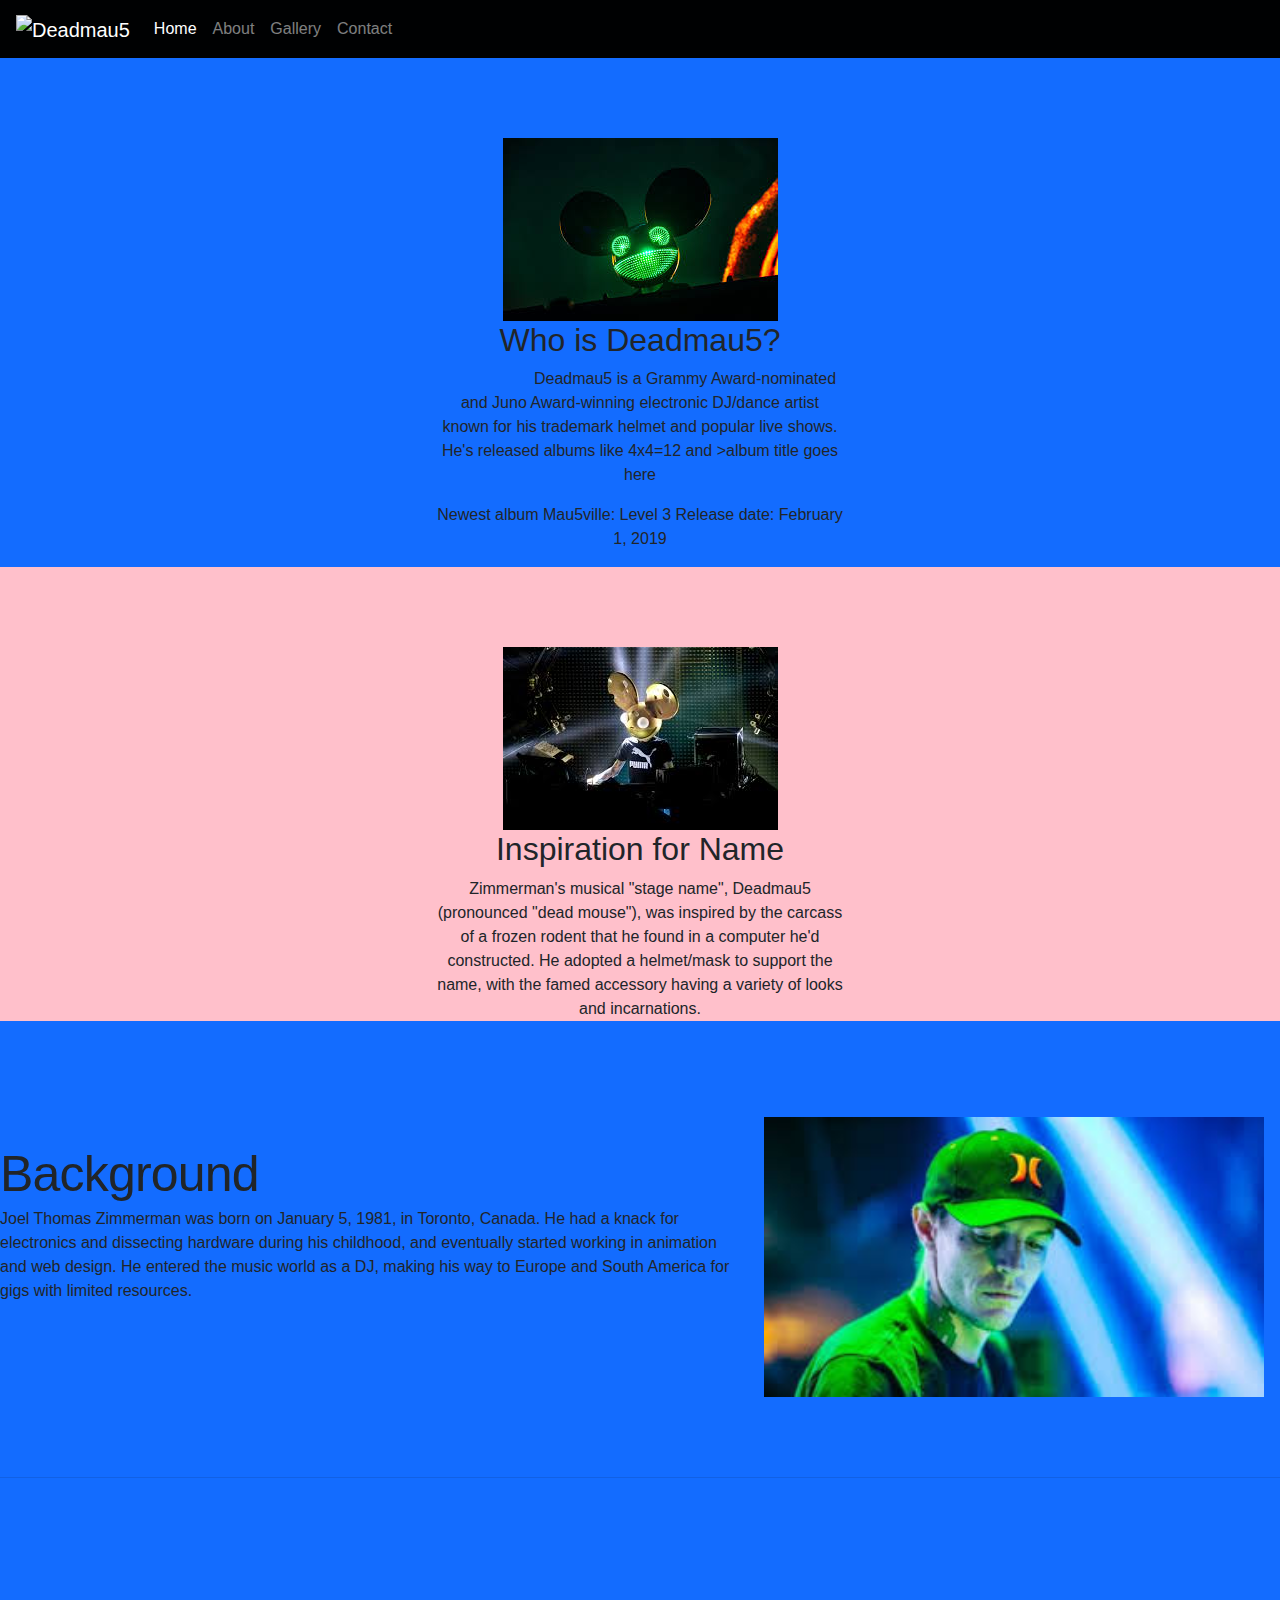
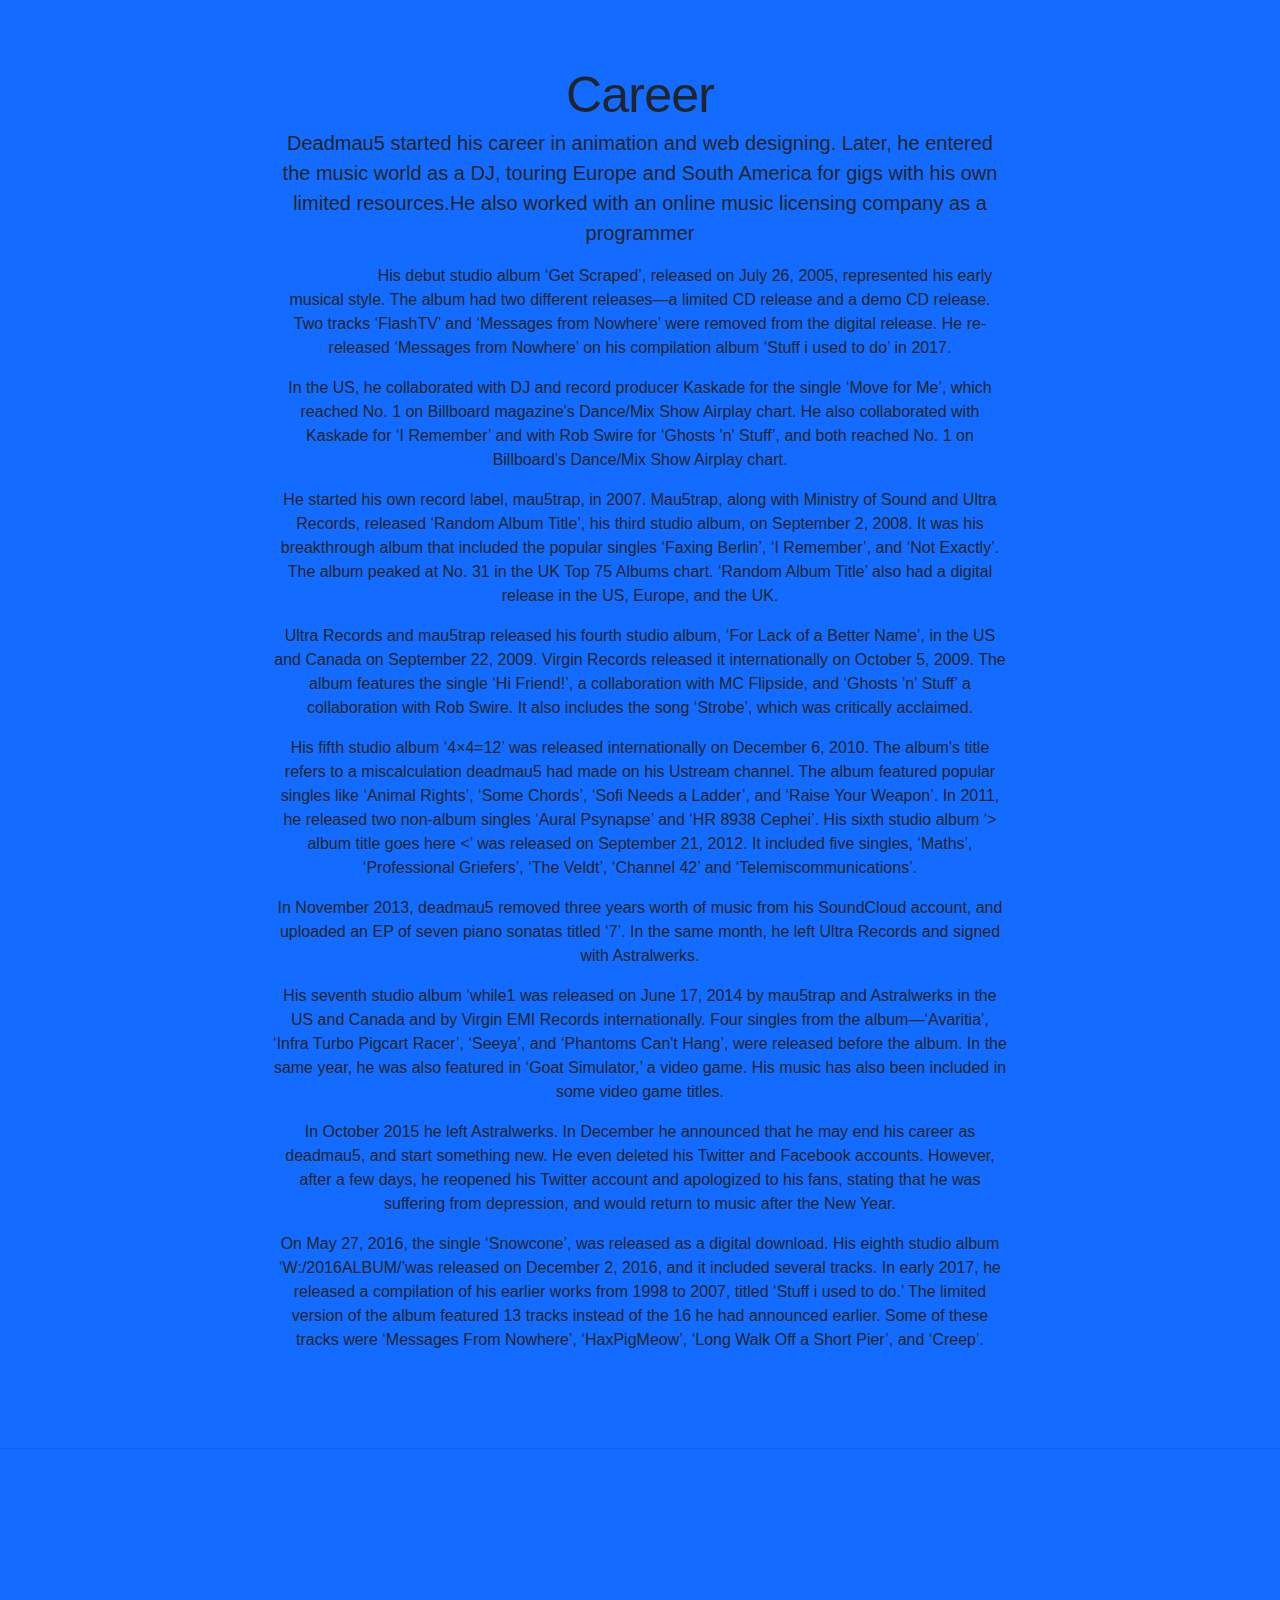
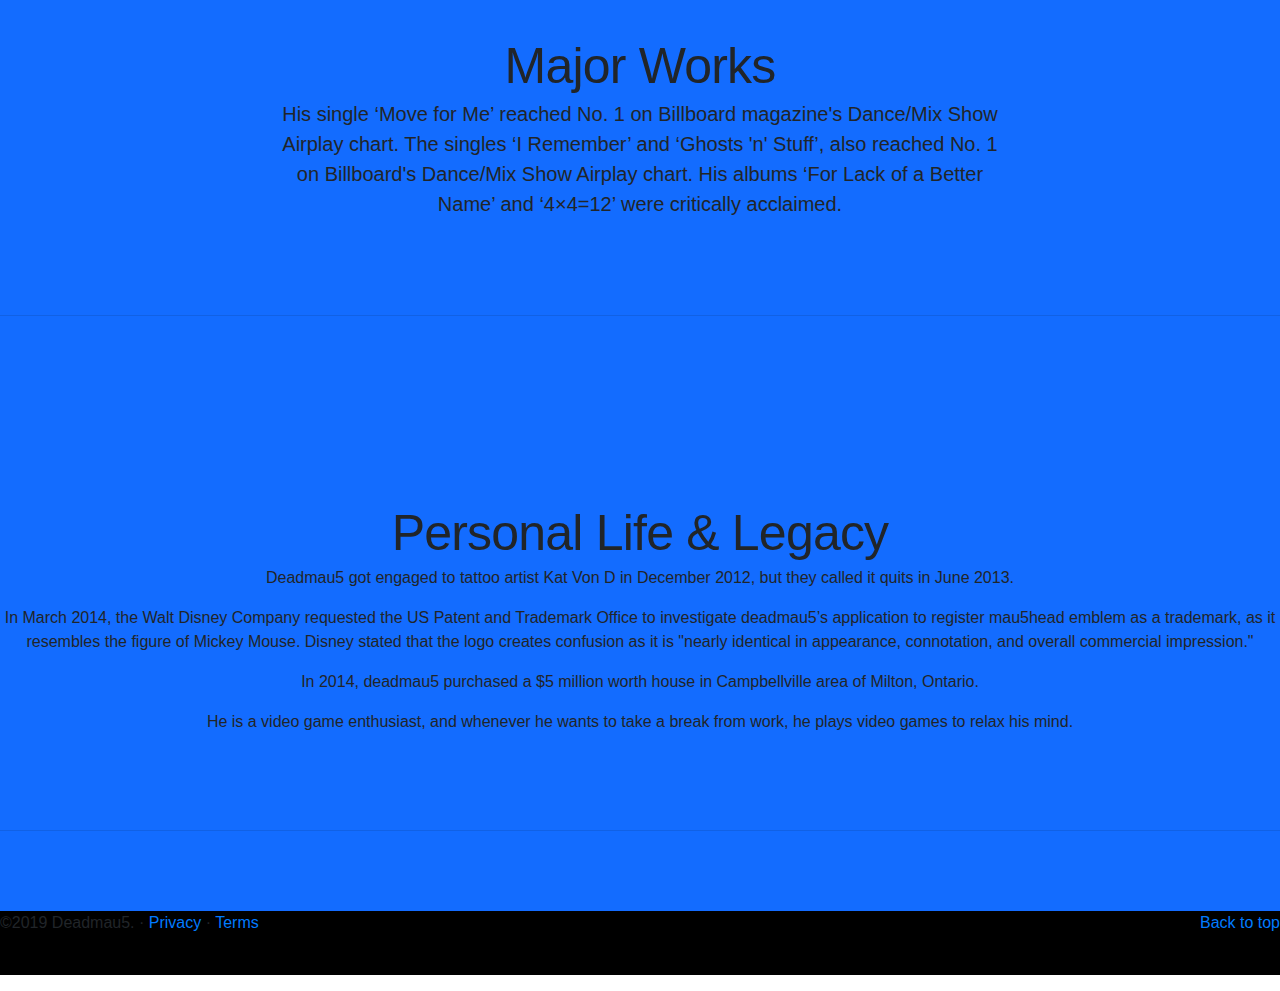
==== about.html @ a13c1601 "update conetnt" ====
<!doctype html>
<html lang="en">

<head>
    <!-- Required meta tags -->
    <meta charset="utf-8">
    <meta name="viewport" content="width=device-width, initial-scale=1, shrink-to-fit=no">
    <link rel="stylesheet" href="assets/css/styles.css" type="text/css" />
    <!-- Bootstrap CSS -->
    <link rel="stylesheet" href="https://stackpath.bootstrapcdn.com/bootstrap/4.3.1/css/bootstrap.min.css" integrity="sha384-ggOyR0iXCbMQv3Xipma34MD+dH/1fQ784/j6cY/iJTQUOhcWr7x9JvoRxT2MZw1T" crossorigin="anonymous">
    <link rel="stylesheet" href="https://use.fontawesome.com/releases/v5.8.1/css/all.css" integrity="sha384-50oBUHEmvpQ+1lW4y57PTFmhCaXp0ML5d60M1M7uH2+nqUivzIebhndOJK28anvf" crossorigin="anonymous">
    <style>
        .bd-placeholder-img {
            font-size: 1.125rem;
            text-anchor: middle;
            -webkit-user-select: none;
            -moz-user-select: none;
            -ms-user-select: none;
            user-select: none;
        }

        @media (min-width: 768px) {
            .bd-placeholder-img-lg {
                font-size: 3.5rem;
            }
        }
    </style>
    <title>Deadmau5</title>
</head>

<body class="body">
    <nav class="navbar navbar-expand-lg navbar-dark ">

        <a class="navbar-brand" href="home.html">
            <img src="assets/images/logonav.jpg"  height="100" alt="Deadmau5">
          </a>
        <button class="navbar-toggler" type="button" data-toggle="collapse" data-target="#navbarSupportedContent" aria-controls="navbarSupportedContent" aria-expanded="false" aria-label="Toggle navigation">
            <span class="navbar-toggler-icon"></span>
          </button>

        <div class="collapse navbar-collapse" id="navbarSupportedContent">
            <ul class="navbar-nav mr-auto">
                <li class="nav-item active">
                    <a class="nav-link" href="index.html">Home <span class="sr-only">(current)</span></a>
                </li>
                <li class="nav-item">
                    <a class="nav-link" href="about.html">About</a>
                </li>
                <li class="nav-item ">
                    <a class="nav-link" href="gallery.html">Gallery</a>
                </li>
                <li class="nav-item">
                    <a class="nav-link" href="contact.html">Contact</a>
                </li>


            </ul>

        </div>
    </nav>

    <main class="main">




        <!-- Marketing messaging and featurettes
  ================================================== -->
        <!-- Wrap the rest of the page in another container to center all the content. -->

        

            <!-- Three columns of text below the carousel -->
            <div class="row">
                <center>
                    <div class="col-lg-4">

                        <img class="about-image" src="assets/images/edm1.jpg">
                        <h2 class="heading-about">Who is Deadmau5?</h2>
                        <p class="text-about">Deadmau5 is a Grammy Award-nominated and Juno Award-winning electronic DJ/dance artist known for his trademark helmet and popular live shows. He's released albums like 4x4=12 and >album title goes here
                        </p>
                        <p>Newest album Mau5ville: Level 3 Release date: February 1, 2019</p>
                    </div>
                    <div class="album-top">
                    <!-- /.col-lg-4 -->
                    <div class="col-lg-4">
                        <img class="about-image" src="assets/images/him2.jpg">
                        <h2>Inspiration for Name</h2>
                        <p>Zimmerman's musical "stage name", Deadmau5 (pronounced "dead mouse"), was inspired by the carcass of a frozen rodent that he found in a computer he'd constructed. He adopted a helmet/mask to support the name, with the famed accessory
                            having a variety of looks and incarnations.</p>

                    </div>
                    <!-- /.col-lg-4 -->
            </div>
            <!-- /.row -->
</div>

            <!-- START THE FEATURETTES -->

            

            <div class="row featurette">
                <div class="col-md-7">
                    <h2 class="featurette-heading">Background </h2>
                    <p class="Lead">Joel Thomas Zimmerman was born on January 5, 1981, in Toronto, Canada. He had a knack for electronics and dissecting hardware during his childhood, and eventually started working in animation and web design. He entered the music world
                        as a DJ, making his way to Europe and South America for gigs with limited resources.</p>
                </div>

                <div class="col-md-5">
                    <img class="about-image bd-placeholder-img bd-placeholder-img-lg featurette-image img-fluid mx-auto" src="assets/images/him3.jpg" width="500" height="500">
                </div>
            </div>

            <hr class="featurette-divider">

            <div class="row featurette">
                <center>

                    <div class="col-md-7 order-md-2">
                        <h2 class="featurette-heading">Career </h2>

                        <p class="lead">Deadmau5 started his career in animation and web designing. Later, he entered the music world as a DJ, touring Europe and South America for gigs with his own limited resources.He also worked with an online music licensing company
                            as a programmer</p>
                        <p class="text-about">His debut studio album ‘Get Scraped’, released on July 26, 2005, represented his early musical style. The album had two different releases—a limited CD release and a demo CD release. Two tracks ‘FlashTV’ and ‘Messages from Nowhere’
                            were removed from the digital release. He re-released ‘Messages from Nowhere’ on his compilation album ‘Stuff i used to do’ in 2017.</p>
                        <p>In the US, he collaborated with DJ and record producer Kaskade for the single ‘Move for Me’, which reached No. 1 on Billboard magazine's Dance/Mix Show Airplay chart. He also collaborated with Kaskade for ‘I Remember’ and with
                            Rob Swire for ‘Ghosts 'n' Stuff’, and both reached No. 1 on Billboard's Dance/Mix Show Airplay chart.</p>
                        <p>He started his own record label, mau5trap, in 2007. Mau5trap, along with Ministry of Sound and Ultra Records, released ‘Random Album Title’, his third studio album, on September 2, 2008. It was his breakthrough album that included
                            the popular singles ‘Faxing Berlin’, ‘I Remember’, and ‘Not Exactly’. The album peaked at No. 31 in the UK Top 75 Albums chart. ‘Random Album Title’ also had a digital release in the US, Europe, and the UK.</p>
                        <p>Ultra Records and mau5trap released his fourth studio album, ‘For Lack of a Better Name’, in the US and Canada on September 22, 2009. Virgin Records released it internationally on October 5, 2009. The album features the single
                            ‘Hi Friend!’, a collaboration with MC Flipside, and ‘Ghosts 'n' Stuff’ a collaboration with Rob Swire. It also includes the song ‘Strobe’, which was critically acclaimed.</p>
                        <p>His fifth studio album ‘4×4=12’ was released internationally on December 6, 2010. The album's title refers to a miscalculation deadmau5 had made on his Ustream channel. The album featured popular singles like ‘Animal Rights’, ‘Some
                            Chords’, ‘Sofi Needs a Ladder’, and ‘Raise Your Weapon’. In 2011, he released two non-album singles ‘Aural Psynapse’ and ‘HR 8938 Cephei’. His sixth studio album ‘> album title goes here
                            <’ was released on September 21, 2012. It included five singles, ‘Maths’, ‘Professional Griefers’, ‘The Veldt’, ‘Channel 42’ and ‘Telemiscommunications’.</p>
                                <p>In November 2013, deadmau5 removed three years worth of music from his SoundCloud account, and uploaded an EP of seven piano sonatas titled ‘7’. In the same month, he left Ultra Records and signed with Astralwerks.</p>
                                <p>His seventh studio album ‘while1 was released on June 17, 2014 by mau5trap and Astralwerks in the US and Canada and by Virgin EMI Records internationally. Four singles from the album—‘Avaritia’, ‘Infra Turbo Pigcart Racer’,
                                    ‘Seeya’, and ‘Phantoms Can't Hang’, were released before the album. In the same year, he was also featured in ‘Goat Simulator,’ a video game. His music has also been included in some video game titles.</p>
                                <p>In October 2015 he left Astralwerks. In December he announced that he may end his career as deadmau5, and start something new. He even deleted his Twitter and Facebook accounts. However, after a few days, he reopened his
                                    Twitter account and apologized to his fans, stating that he was suffering from depression, and would return to music after the New Year.</p>
                                <p>On May 27, 2016, the single ‘Snowcone’, was released as a digital download. His eighth studio album ‘W:/2016ALBUM/’was released on December 2, 2016, and it included several tracks. In early 2017, he released a compilation
                                    of his earlier works from 1998 to 2007, titled ‘Stuff i used to do.’ The limited version of the album featured 13 tracks instead of the 16 he had announced earlier. Some of these tracks were ‘Messages From Nowhere’,
                                    ‘HaxPigMeow’, ‘Long Walk Off a Short Pier’, and ‘Creep’.</p>
                    </div>
                </center>
            </div>

            <hr class="featurette-divider">

            <div class="row featurette">
                <center>
                    <div class="col-md-7">
                        <h2 class="featurette-heading">Major Works </h2>
                        <p class="lead">His single ‘Move for Me’ reached No. 1 on Billboard magazine's Dance/Mix Show Airplay chart. The singles ‘I Remember’ and ‘Ghosts 'n' Stuff’, also reached No. 1 on Billboard's Dance/Mix Show Airplay chart. His albums ‘For Lack
                            of a Better Name’ and ‘4×4=12’ were critically acclaimed.</p>
                    </div>
                </center>
            </div>
            <center>
                <div class="stream-links">
                    <a href="https://itunes.apple.com/us/artist/deadmau5/78011850" target="_blank"> <i class="fab fa-itunes fa-3x "></i> </a>
                    <a href="https://open.spotify.com/artist/2CIMQHirSU0MQqyYHq0eOx" target="_blank"><i class="fab fa-spotify fa-3x"></i></a>
                </div>
            </center>
            <hr class="featurette-divider">
            <div class="row featurette">
                <center>
                    <div class="col-md-7">
                        <h2 class="featurette-heading">Personal Life & Legacy</h2>

                    </div>
                    <p>Deadmau5 got engaged to tattoo artist Kat Von D in December 2012, but they called it quits in June 2013.</p>
                    <p>In March 2014, the Walt Disney Company requested the US Patent and Trademark Office to investigate deadmau5’s application to register mau5head emblem as a trademark, as it resembles the figure of Mickey Mouse. Disney stated that the
                        logo creates confusion as it is "nearly identical in appearance, connotation, and overall commercial impression."</p>
                    <p>In 2014, deadmau5 purchased a $5 million worth house in Campbellville area of Milton, Ontario.</p>
                    <p>He is a video game enthusiast, and whenever he wants to take a break from work, he plays video games to relax his mind.</p>

            </div>
            </center>
            <!-- /END THE FEATURETTES -->

        </div>
        <!-- /.container -->

        <hr class="featurette-divider">
        <!-- FOOTER -->
        <footer class="container-footer">
            <p class="float-right"><a href="#">Back to top</a></p>
            <p>&copy;2019 Deadmau5. &middot; <a href="#">Privacy</a> &middot; <a href="#">Terms</a></p>
            <center>
                <ul class="list-inline social-links">
                    <li class="list-inline-item">
                        <a target="_blank" href="https://www.facebook.com">
                            <i class="fab fa-facebook icon-4x" aria-hidden="true"></i>
                            <span class="sr-only">Facebook</span>
                            </a>
                    </li>

                    <li class="list-inline-item">
                        <a target="_blank" href="https://twitter.com">
                            <i class="fab fa-twitter" aria-hidden="true"></i>
                            <span class="sr-only">Twitter</span>
                        </a>
                    </li>

                    <li class="list-inline-item">
                        <a target="_blank" href="https://www.instagram.com">
                            <i class="fab fa-instagram" aria-hidden="true"></i>
                            <span class="sr-only">Instagram</span>
                        </a>
                    </li>
                    <li class="list-inline-item">
                        <a target="_blank" href="https://www.youtube.com">
                            <i class="fab fa-youtube" aria-hidden="true"></i>
                            <span class="sr-only">YouTube</span>
                        </a>
                    </li>
                </ul>
                </div>
            </center>
        </footer>
    </main>



    <!-- Optional JavaScript -->
    <!-- jQuery first, then Popper.js, then Bootstrap JS -->
    <script src="https://code.jquery.com/jquery-3.3.1.slim.min.js" integrity="sha384-q8i/X+965DzO0rT7abK41JStQIAqVgRVzpbzo5smXKp4YfRvH+8abtTE1Pi6jizo" crossorigin="anonymous"></script>
    <script src="https://cdnjs.cloudflare.com/ajax/libs/popper.js/1.14.7/umd/popper.min.js" integrity="sha384-UO2eT0CpHqdSJQ6hJty5KVphtPhzWj9WO1clHTMGa3JDZwrnQq4sF86dIHNDz0W1" crossorigin="anonymous"></script>
    <script src="https://stackpath.bootstrapcdn.com/bootstrap/4.3.1/js/bootstrap.min.js" integrity="sha384-JjSmVgyd0p3pXB1rRibZUAYoIIy6OrQ6VrjIEaFf/nJGzIxFDsf4x0xIM+B07jRM" crossorigin="anonymous"></script>
</body>

</html>
---- assets/css/styles.css ----
/*                                             nav
-------------------------------------------------- */

.navbar {
    background-color: #000102!important;
}

.nav-item{
  text-align: right;
}

/*                                            main
-------------------------------------------------- */
.main {
  background-color: #136CFF;
}


/* jumbotron
-------------------------------------------------- */
.jumbotron {
  height: 100vh;
  background-image: url("../images/pic.jpg") ;
  background-repeat: no-repeat;
  background-position: center;
  background-size: cover;
    }
    
  .jumbotron-about {
  height: 100vh;
  background-image: url("../images/show/show5.jpg") ;
  background-repeat: no-repeat;
  background-position: center;
  background-size: cover;
    }
  .container-jumbotron{
    margin-top: 280px;
    text-align: center;
    text-decoration: bold;
    color: white;
    
  }  
  .display-4{
    color: black;
  }
/*                                                                             video container
----------------------------------------------------------------------------------------------- */
.video-container{
    position: relative;
    padding-bottom: 56.25%;
    padding-top: 30px; height: 0; overflow: hidden;
  }
  
  .video-container iframe,
  .video-container object,
  .video-container embed {
    
    position: absolute;
    top:0;
    left: 0;
    width: 100%;
    height: 100%;
    
  }
  
  /*                                                                             About
------------------------------------------------------------------------------------------------ */
  .heading-about {
    
  }
  
  .text-about{
    text-indent: 90px;
  }
  
/*                                                                            MARKETING CONTENT
------------------------------------------------------------------------------------------------ */

/* Center align the text within the three columns below the carousel */
.marketing .col-lg-4 {
  margin-bottom: 1.5rem;
  text-align: center;
}
.marketing h2 {
  font-weight: 400;
}
.marketing .col-lg-4 p {
  margin-right: .75rem;
  margin-left: .75rem;
}


/*             Featurettes
------------------------- */


.featurette-divider {
  margin: 5rem 0;
  color: white;
  
  /* Space out the Bootstrap <hr> more */
}

/* Thin out the marketing headings */
.featurette-heading {
  font-weight: 300;
  line-height: 1;
  letter-spacing: -.05rem;
}
/*------------------------------------------------------------------------------------------------ audio-iframe*/
.audio-iframe {
  padding-top: 30px;
  padding-bottom: 30px;
}

/*                                       RESPONSIVE CSS
-------------------------------------------------- */

@media (min-width: 40em) {
  /* Bump up size of carousel content */
 
  

  .featurette-heading {
    font-size: 50px;
  }
}

@media (min-width: 62em) {
  .featurette-heading {
    margin-top: 7rem;
  }
}



/*------------------------------------------------------------------------------------------------ Main Contact form*/
.about-image{
  padding-top: 80px;
}



/*------------------------------------------------------------------------------------------------ Gallery*/
.album-top{
  background-color: pink;
}
.album-bottom{
    background-color: orange;
    width: 100%;
}
/*------------------------------------------------------------------------------------------------ Main Contact form*/

.contact-text {
    text-align: center
}

/* Style inputs with type="text", select elements and textareas */

input[type=text],
select,
textarea {
    width: 100%;
    /* Full width */
    padding: 12px;
    /* Some padding */
    border: 1px solid #ccc;
    /* Gray border */
    border-radius: 4px;
    /* Rounded borders */
    box-sizing: border-box;
    /* Make sure that padding and width stays in place */
    margin-top: 6px;
    /* Add a top margin */
    margin-bottom: 16px;
    /* Bottom margin */
    resize: vertical/* Allow the user to vertically resize the textarea (not horizontally) */
}

/* Style the submit button with a specific background color etc */

input[type=submit] {
    background-color: #4CAF50;
    color: white;
    padding: 12px 20px;
    border: none;
    border-radius: 4px;
    cursor: pointer;
}

/* When moving the mouse over the submit button, add a darker green color */

input[type=submit]:hover {
    background-color: #45a049;
}

/* Add a background color and some padding around the form */


.fwh-slide--bg-red-contact {
   
     height: 100vh;
        background: #136CFF;
    color: white;
    
}
.fwh-slide{
    
    height: 100vh;
    padding: 35px;
    margin: 0;
    background: orange;
    
    
}

/*------------------------------------------------------------------------------------------------ footer*/
.container-footer{
  padding: 0;
  margin: 0;
  background-color: black;
}
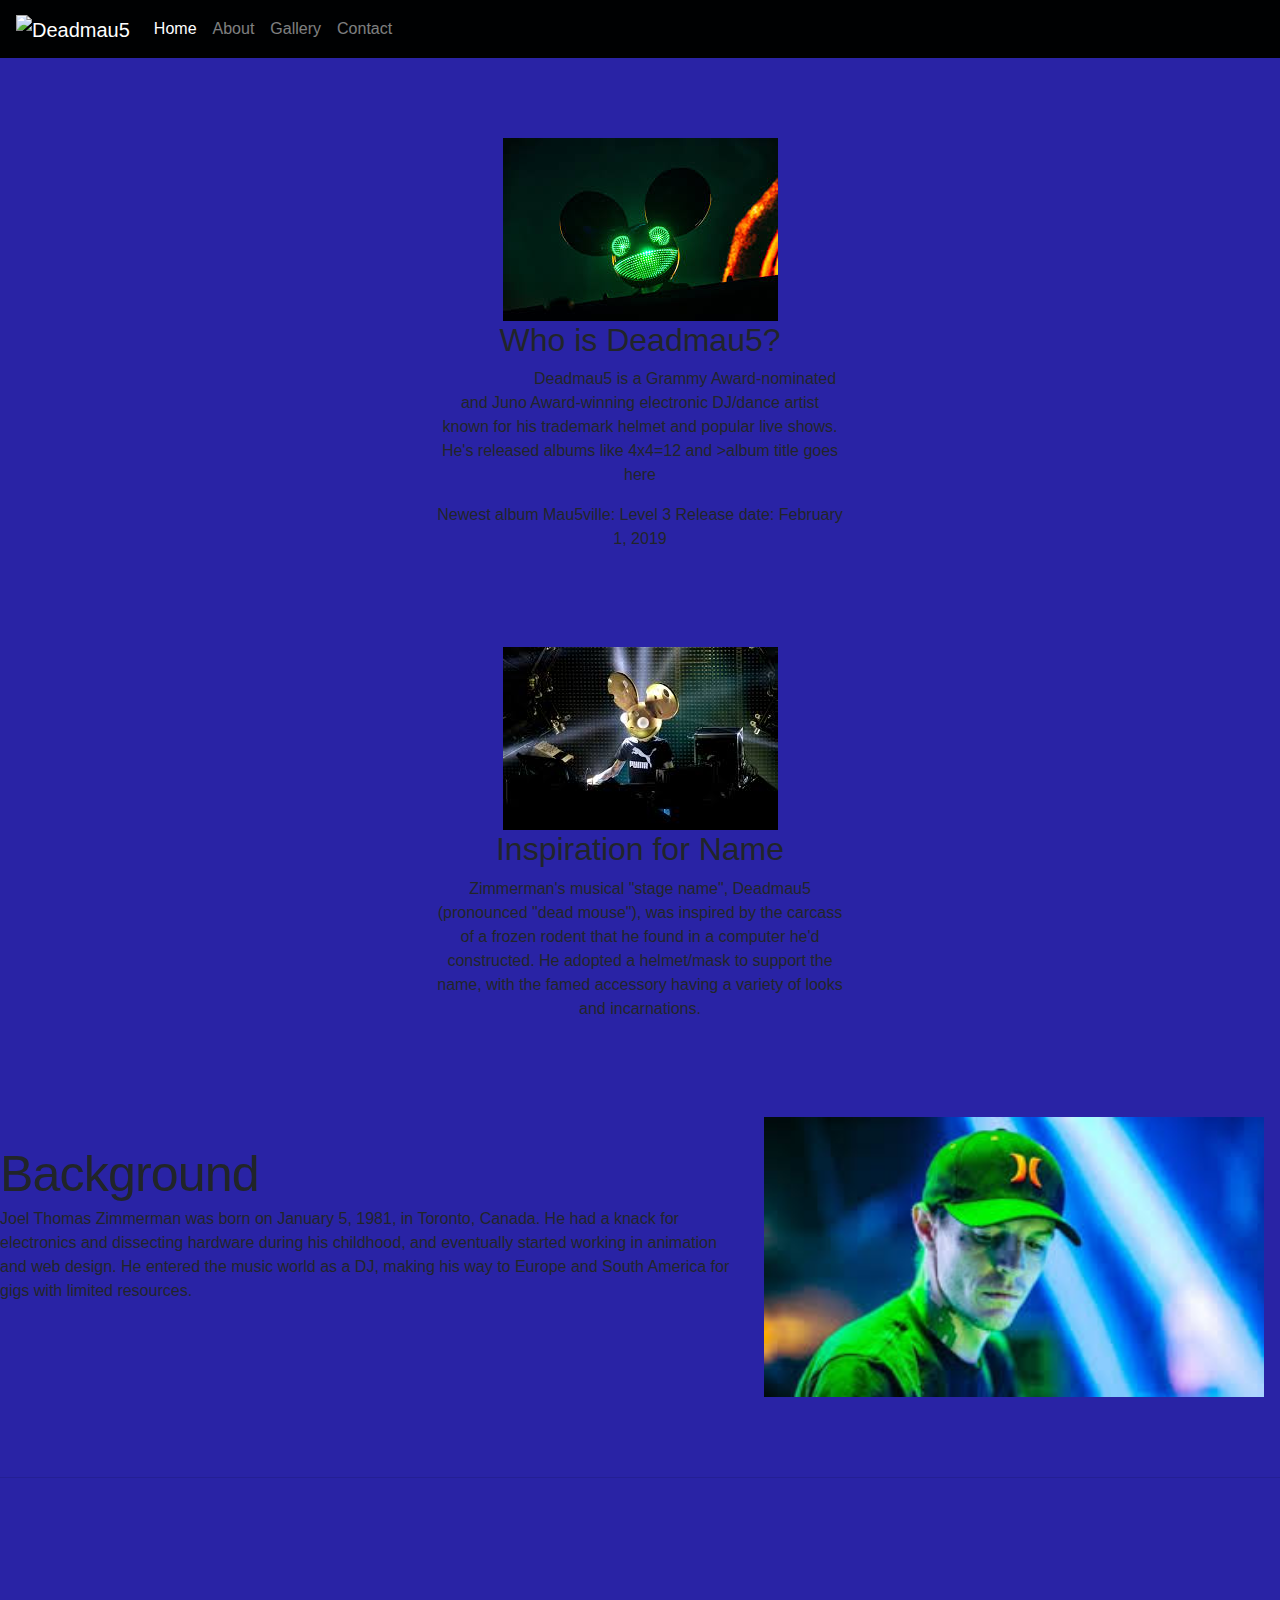
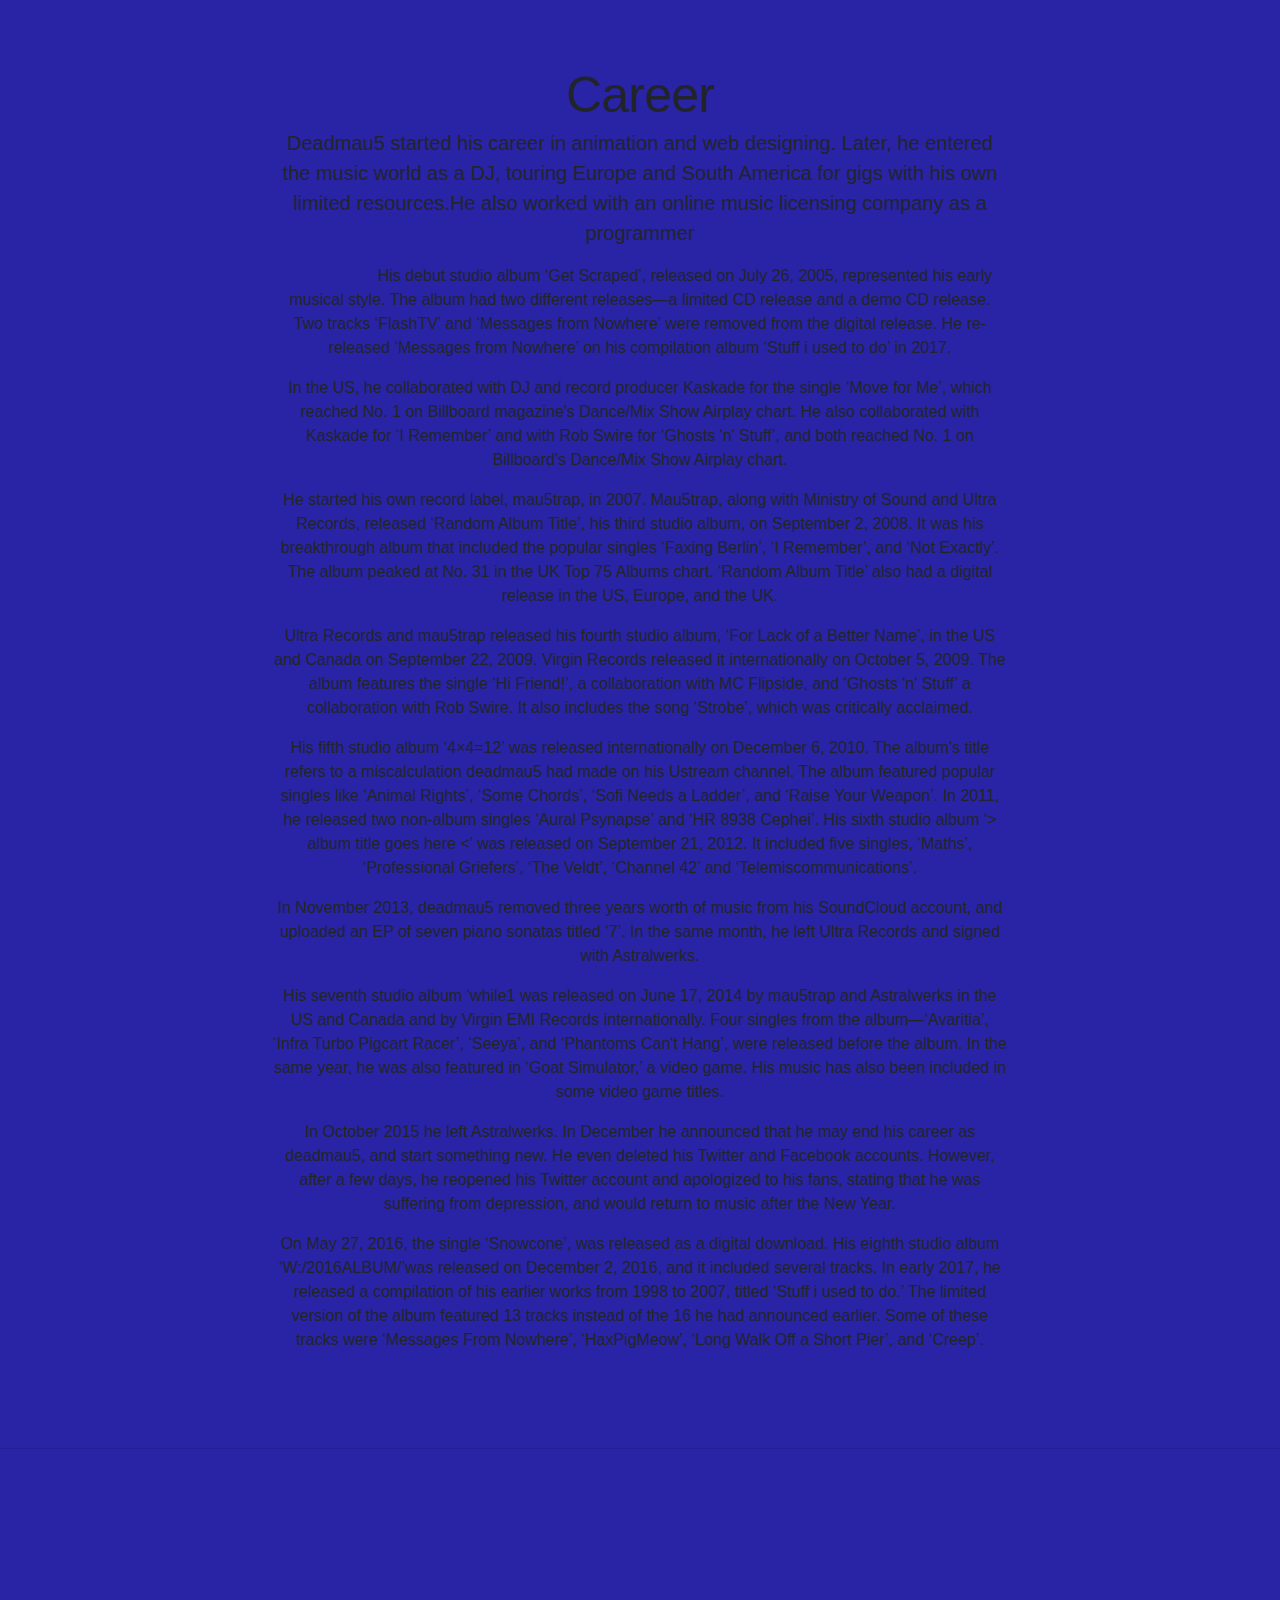
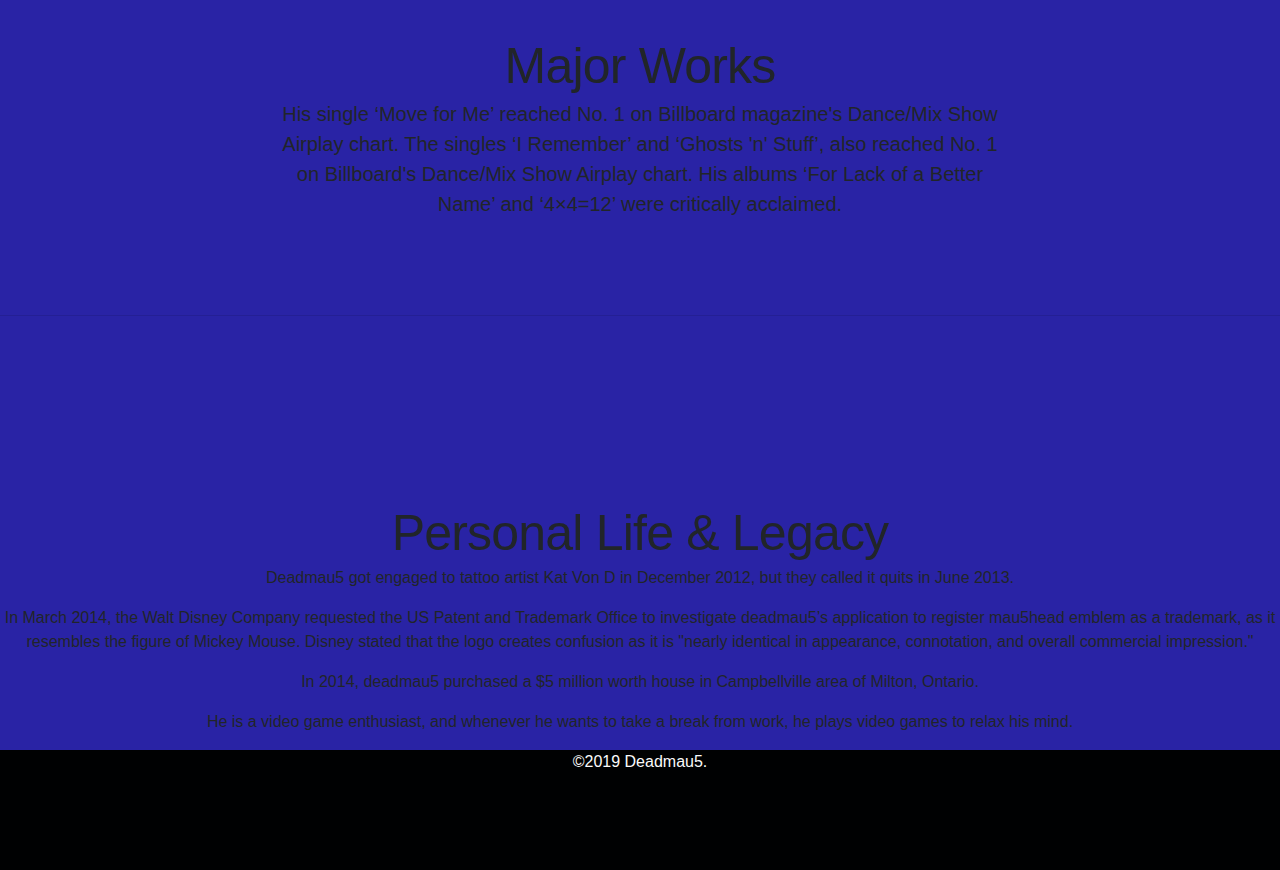
==== commit 64d247b0: "update footer" ====
--- a/about.html
+++ b/about.html
@@ -181,12 +181,12 @@
         </div>
         <!-- /.container -->
 
-        <hr class="featurette-divider">
+        
         <!-- FOOTER -->
         <footer class="container-footer">
-            <p class="float-right"><a href="#">Back to top</a></p>
-            <p>&copy;2019 Deadmau5. &middot; <a href="#">Privacy</a> &middot; <a href="#">Terms</a></p>
             <center>
+            <p>&copy;2019 Deadmau5.</p>
+            
                 <ul class="list-inline social-links">
                     <li class="list-inline-item">
                         <a target="_blank" href="https://www.facebook.com">
--- a/assets/css/styles.css
+++ b/assets/css/styles.css
@@ -13,7 +13,7 @@
 /*                                            main
 -------------------------------------------------- */
 .main {
-  background-color: #136CFF;
+  background-color: #2923a5;
 }
 
 
@@ -144,7 +144,7 @@
 
 /*------------------------------------------------------------------------------------------------ Gallery*/
 .album-top{
-  background-color: pink;
+  background-color: #2923a5;
 }
 .album-bottom{
     background-color: orange;
@@ -210,14 +210,44 @@
     height: 100vh;
     padding: 35px;
     margin: 0;
-    background: orange;
+    background: #2923a5
     
     
 }
 
 /*------------------------------------------------------------------------------------------------ footer*/
-.container-footer{
-  padding: 0;
-  margin: 0;
-  background-color: black;
-}+.container-footer {
+    background-color: #000102;
+    color: #fafafa;
+    min-height: 120px;
+    margin: 0;
+    padding: 0;
+    
+}
+.social-links {
+   
+    text-align: center;
+}
+
+.social-links li a i {
+    width: 32px;
+    height: 32px;
+    padding: 12px 0;
+    border-radius: 50%;
+    font-size: 13px;
+    line-height: 7px;
+    text-align: center;
+    color: #fafafa;
+    background: #8f8f8f;
+    transition: all 0.35s ease-in-out;
+    -moz-transition: all 0.35s ease-in-out;
+    -webkit-transition: all 0.35s ease-in-out;
+    -o-transition: all 0.35s ease-in-out;
+}
+
+.social-links li a i:hover {
+    background: #2923a5;
+}
+
+
+
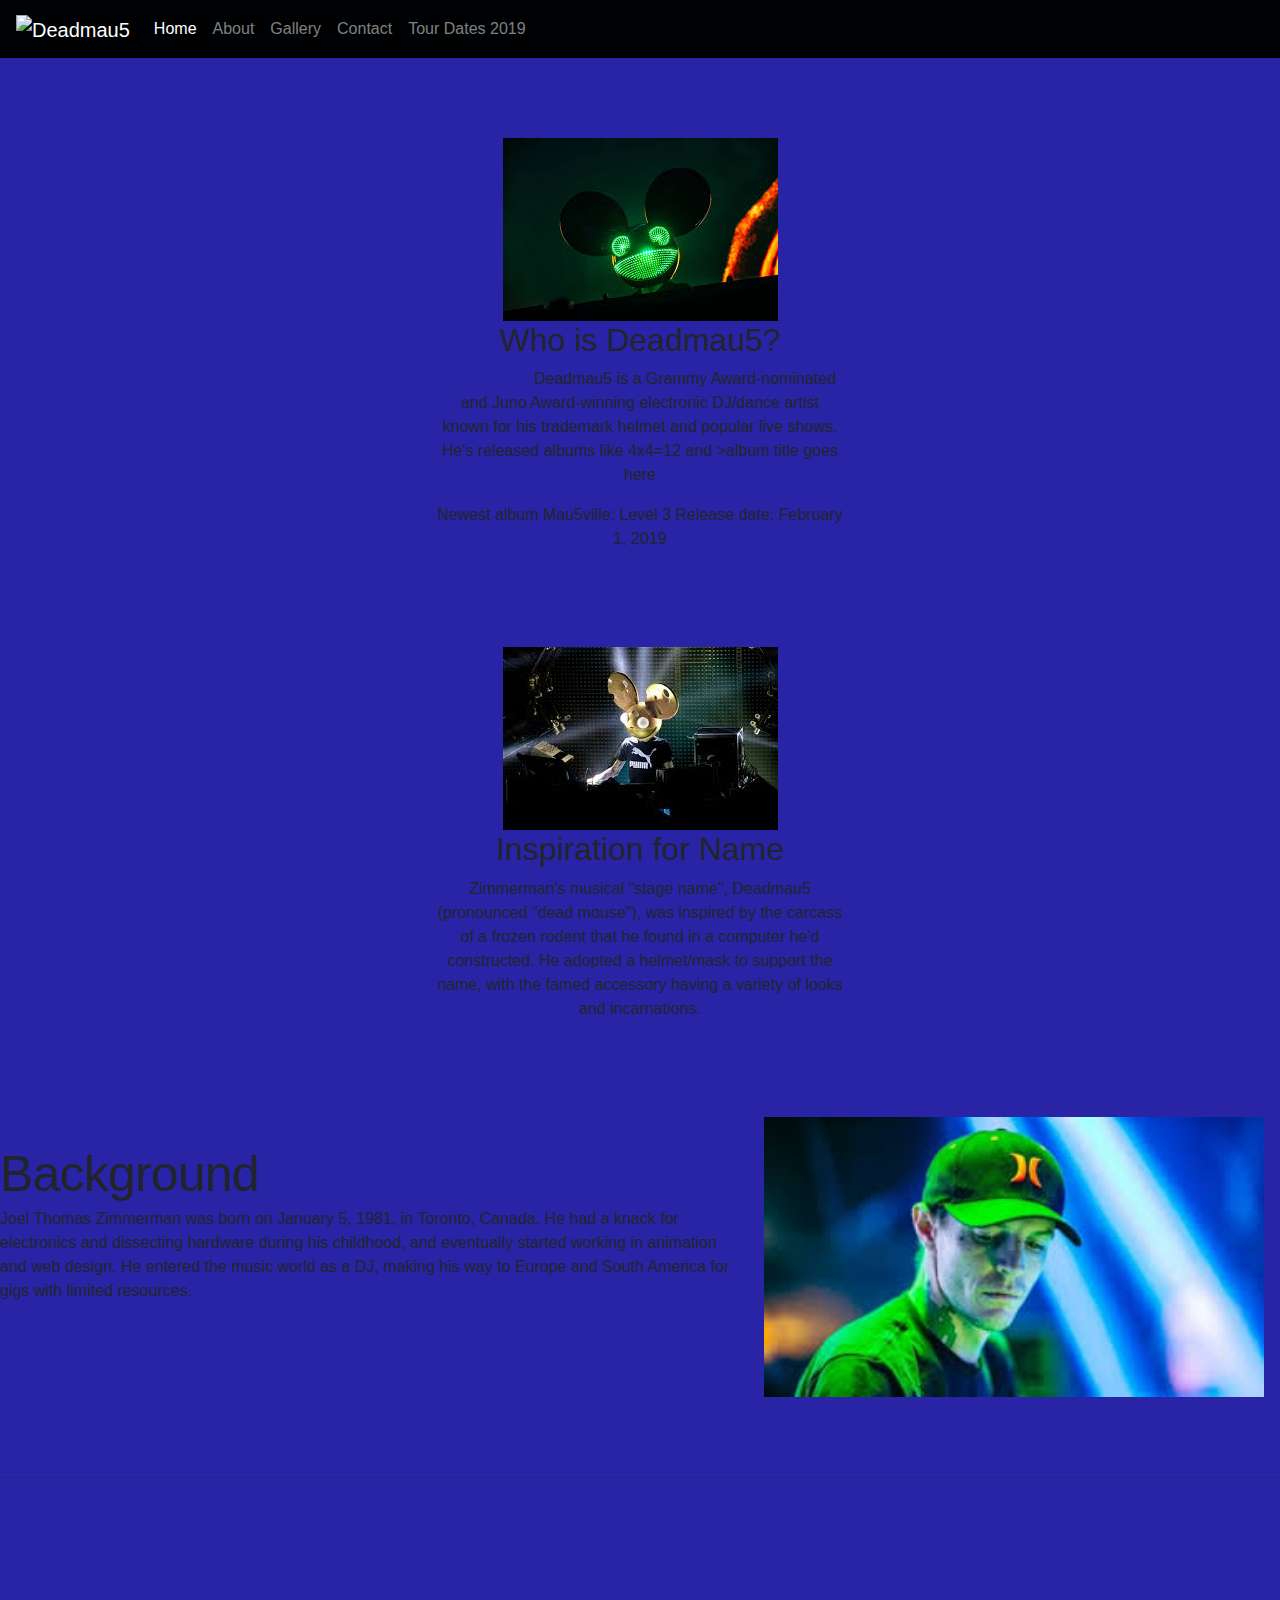
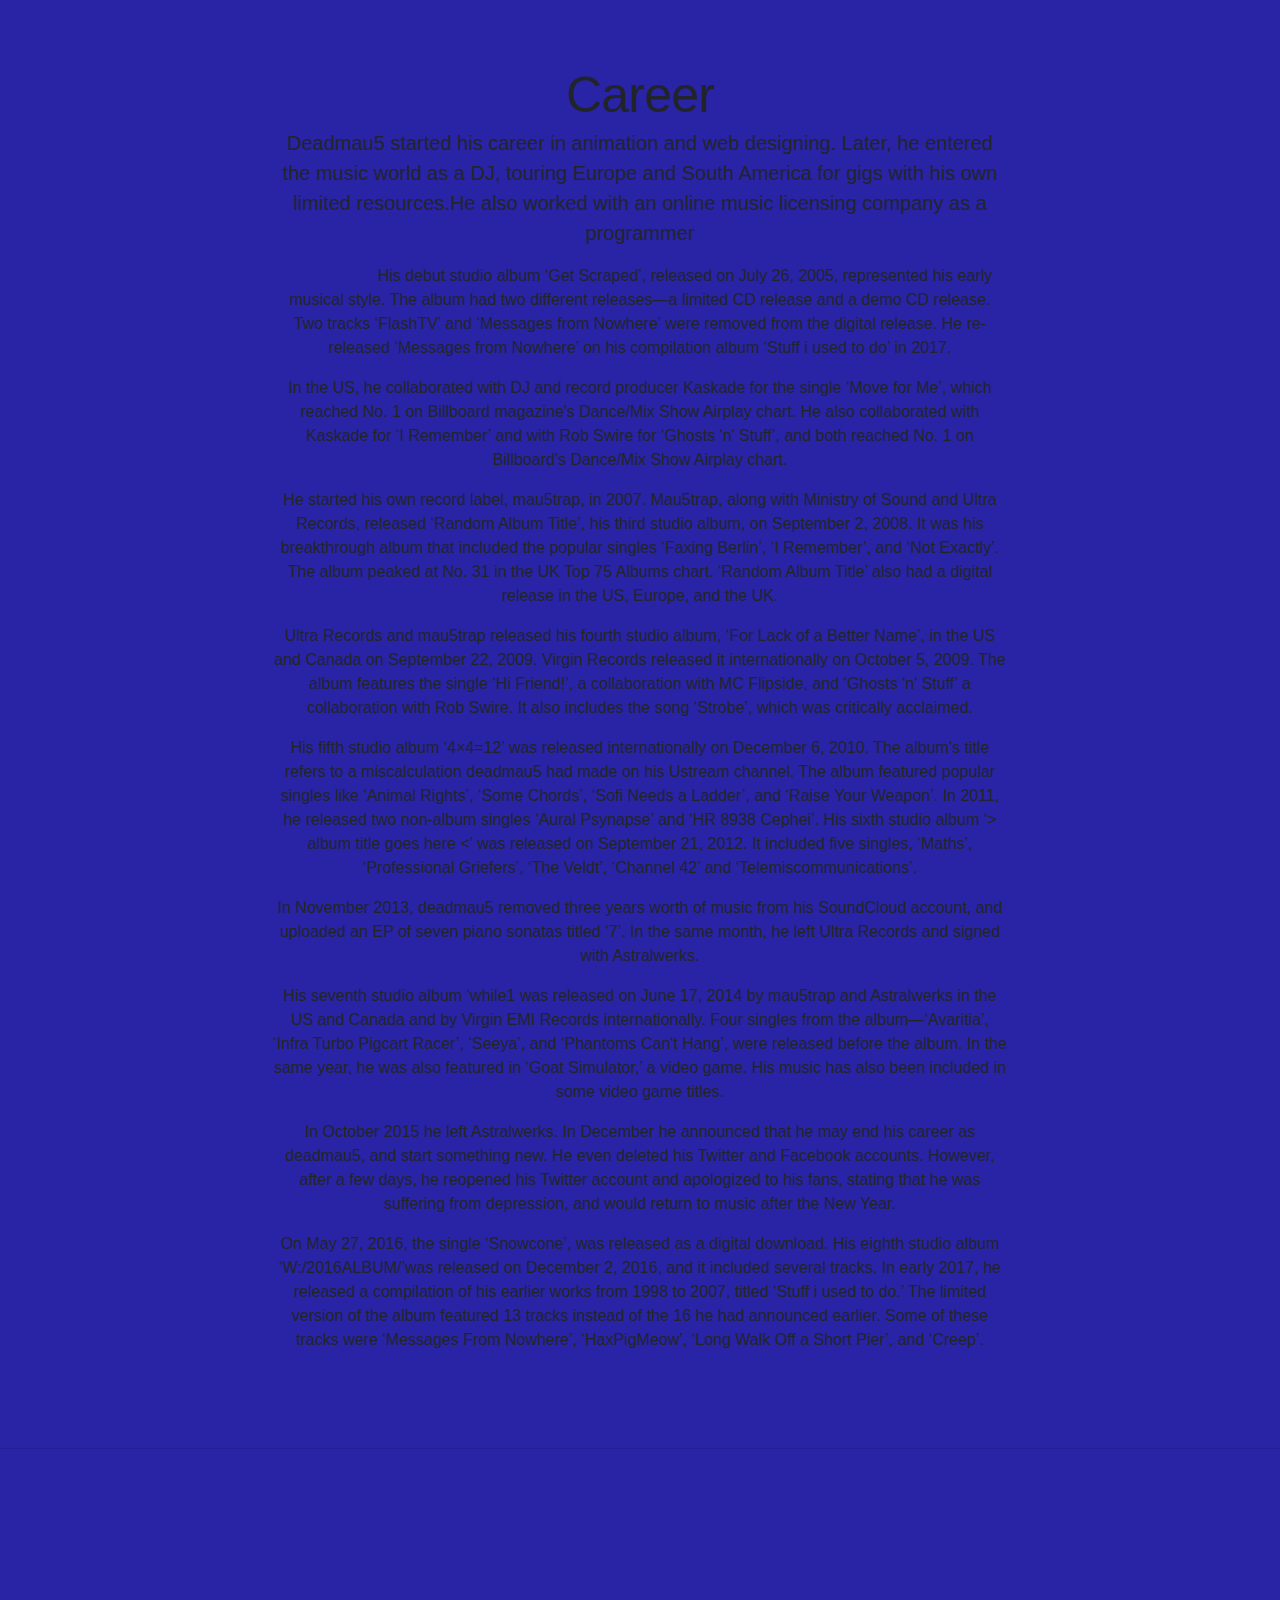
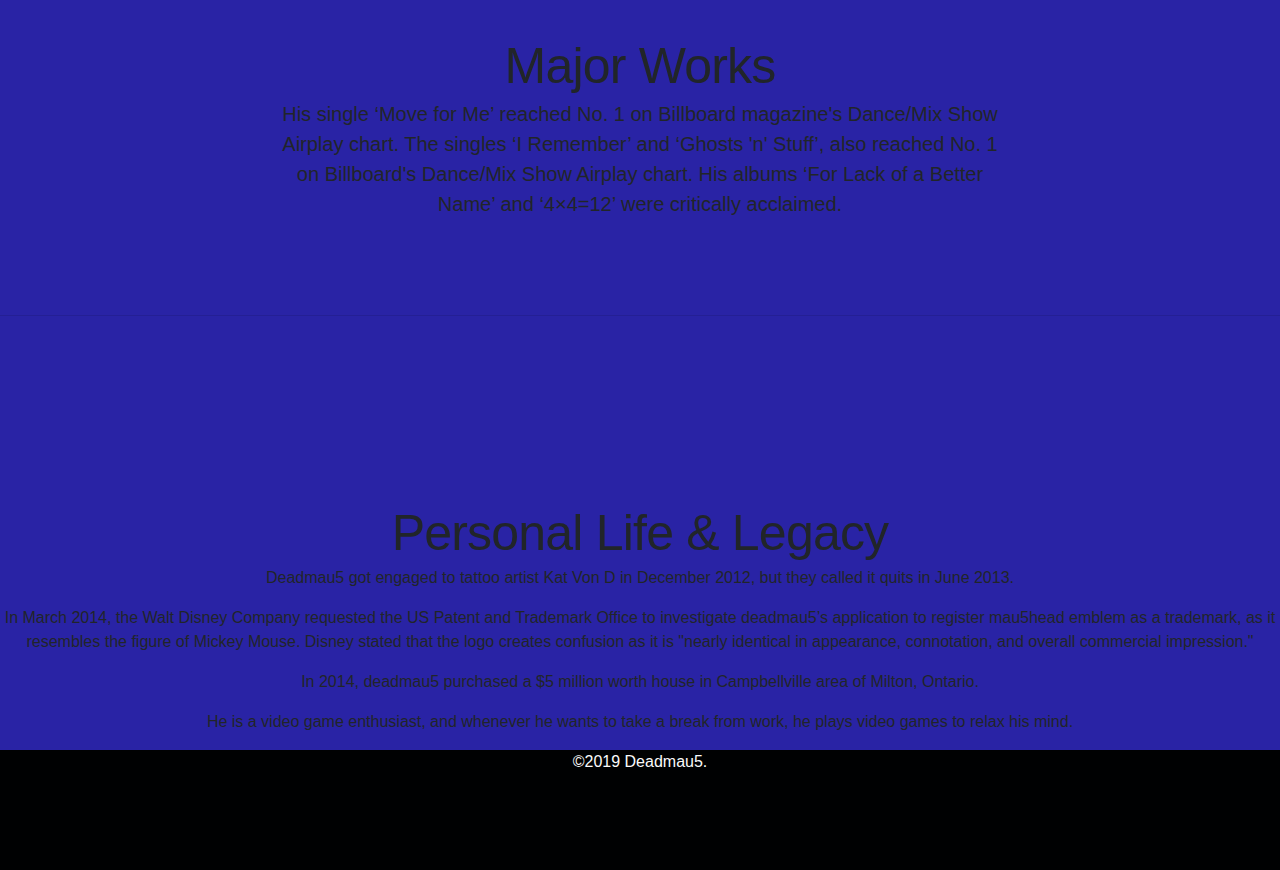
==== commit b00b73f3: "updated index and added tour dates" ====
--- a/about.html
+++ b/about.html
@@ -51,6 +51,9 @@
                 </li>
                 <li class="nav-item">
                     <a class="nav-link" href="contact.html">Contact</a>
+                </li>
+                <li class="nav-item">
+                    <a class="nav-link" href="tour.html">Tour Dates 2019</a>
                 </li>
 
 
--- a/assets/css/styles.css
+++ b/assets/css/styles.css
@@ -17,16 +17,33 @@
 }
 
 
-/* jumbotron
--------------------------------------------------- */
-.jumbotron {
-  height: 100vh;
-  background-image: url("../images/pic.jpg") ;
-  background-repeat: no-repeat;
-  background-position: center;
-  background-size: cover;
-    }
-    
+
+/* CUSTOMIZE THE CAROUSEL
+-------------------------------------------------- */
+
+/* Carousel base class */
+.carousel {
+  margin-bottom: 4rem;
+}
+/* Since positioning the image, we need to help out the caption */
+.carousel-caption {
+  bottom: 3rem;
+  z-index: 10;
+}
+
+/* Declare heights because of positioning of img element */
+.carousel-item {
+  height: 32rem;
+}
+.carousel-item > img {
+  position: absolute;
+  top: 0;
+  left: 0;
+  min-width: 100%;
+  height: 32rem;
+}
+                                      /* jumbotron
+-------------------------------------------------- */
   .jumbotron-about {
   height: 100vh;
   background-image: url("../images/show/show5.jpg") ;
@@ -251,3 +268,8 @@
 
 
 
+/*------------------------------------------------------------------------------------------------ footer*/
+
+.tour-dates {
+  color: white;
+}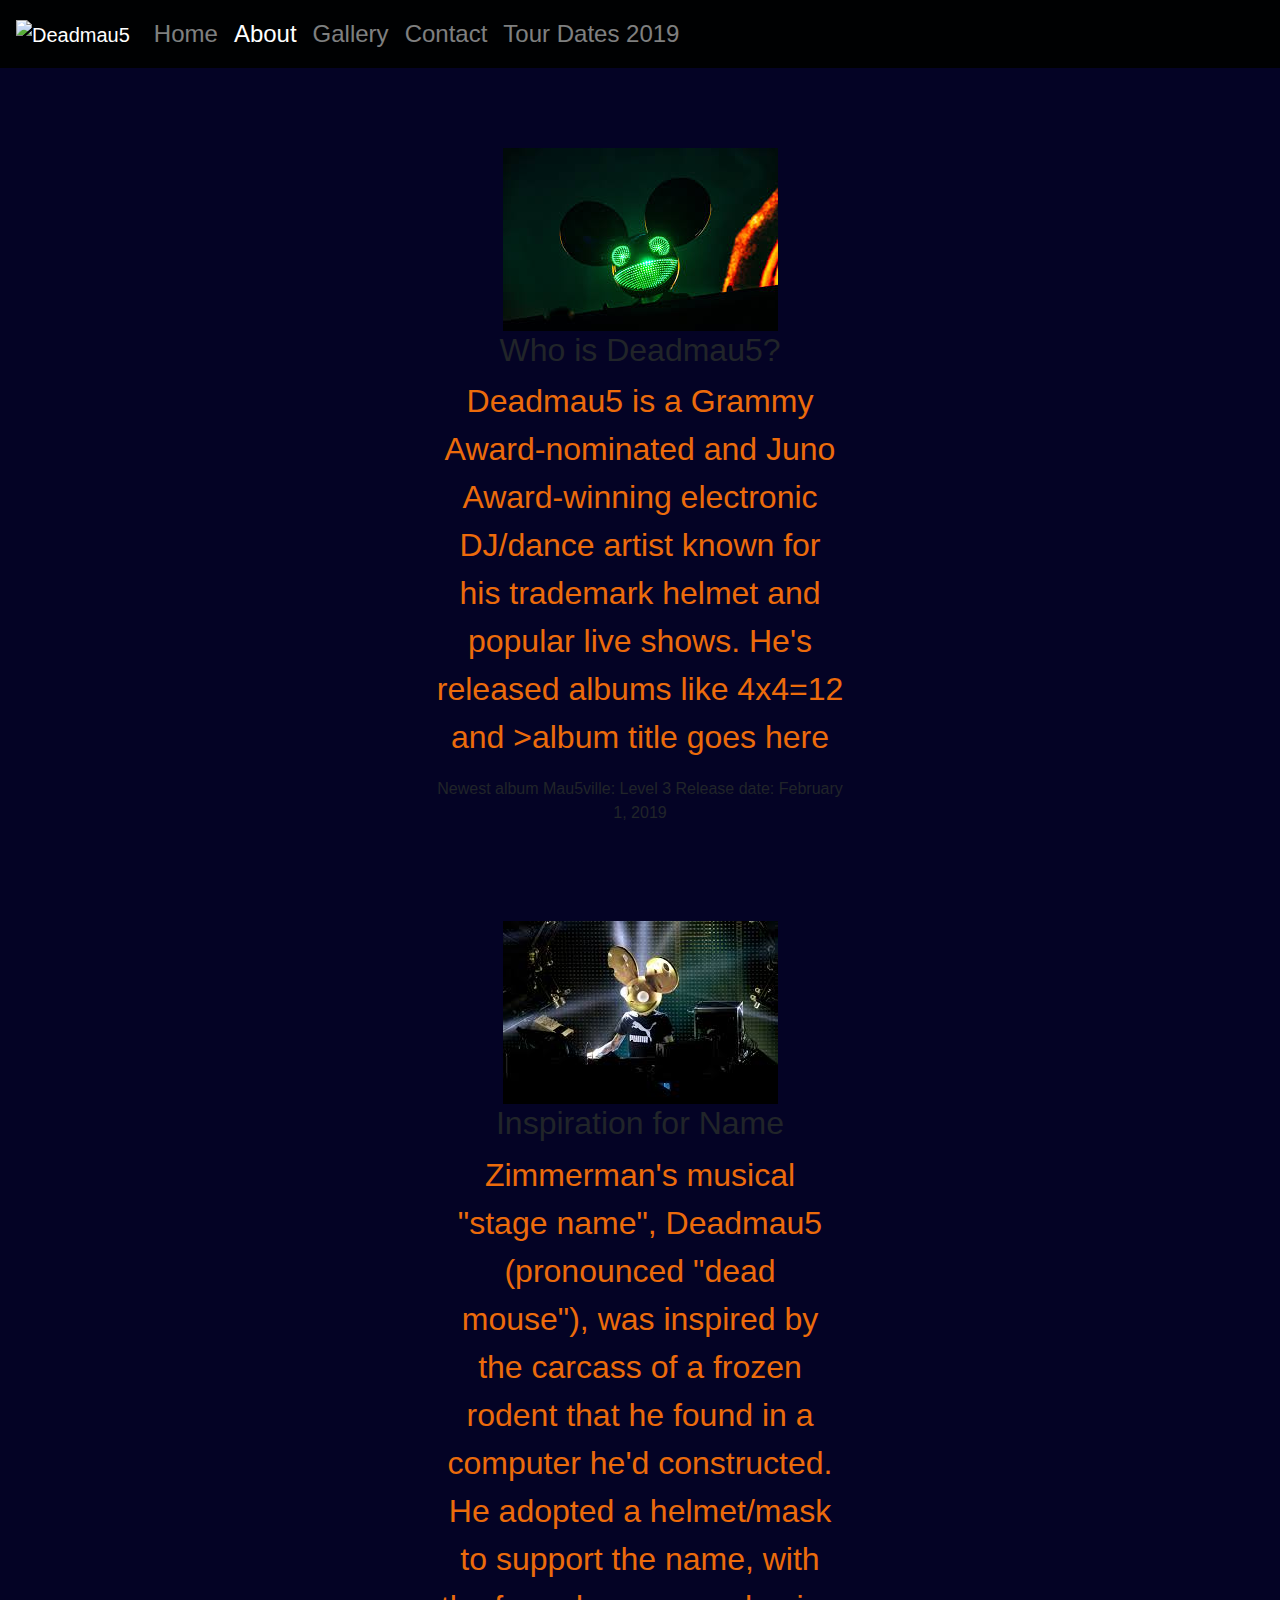
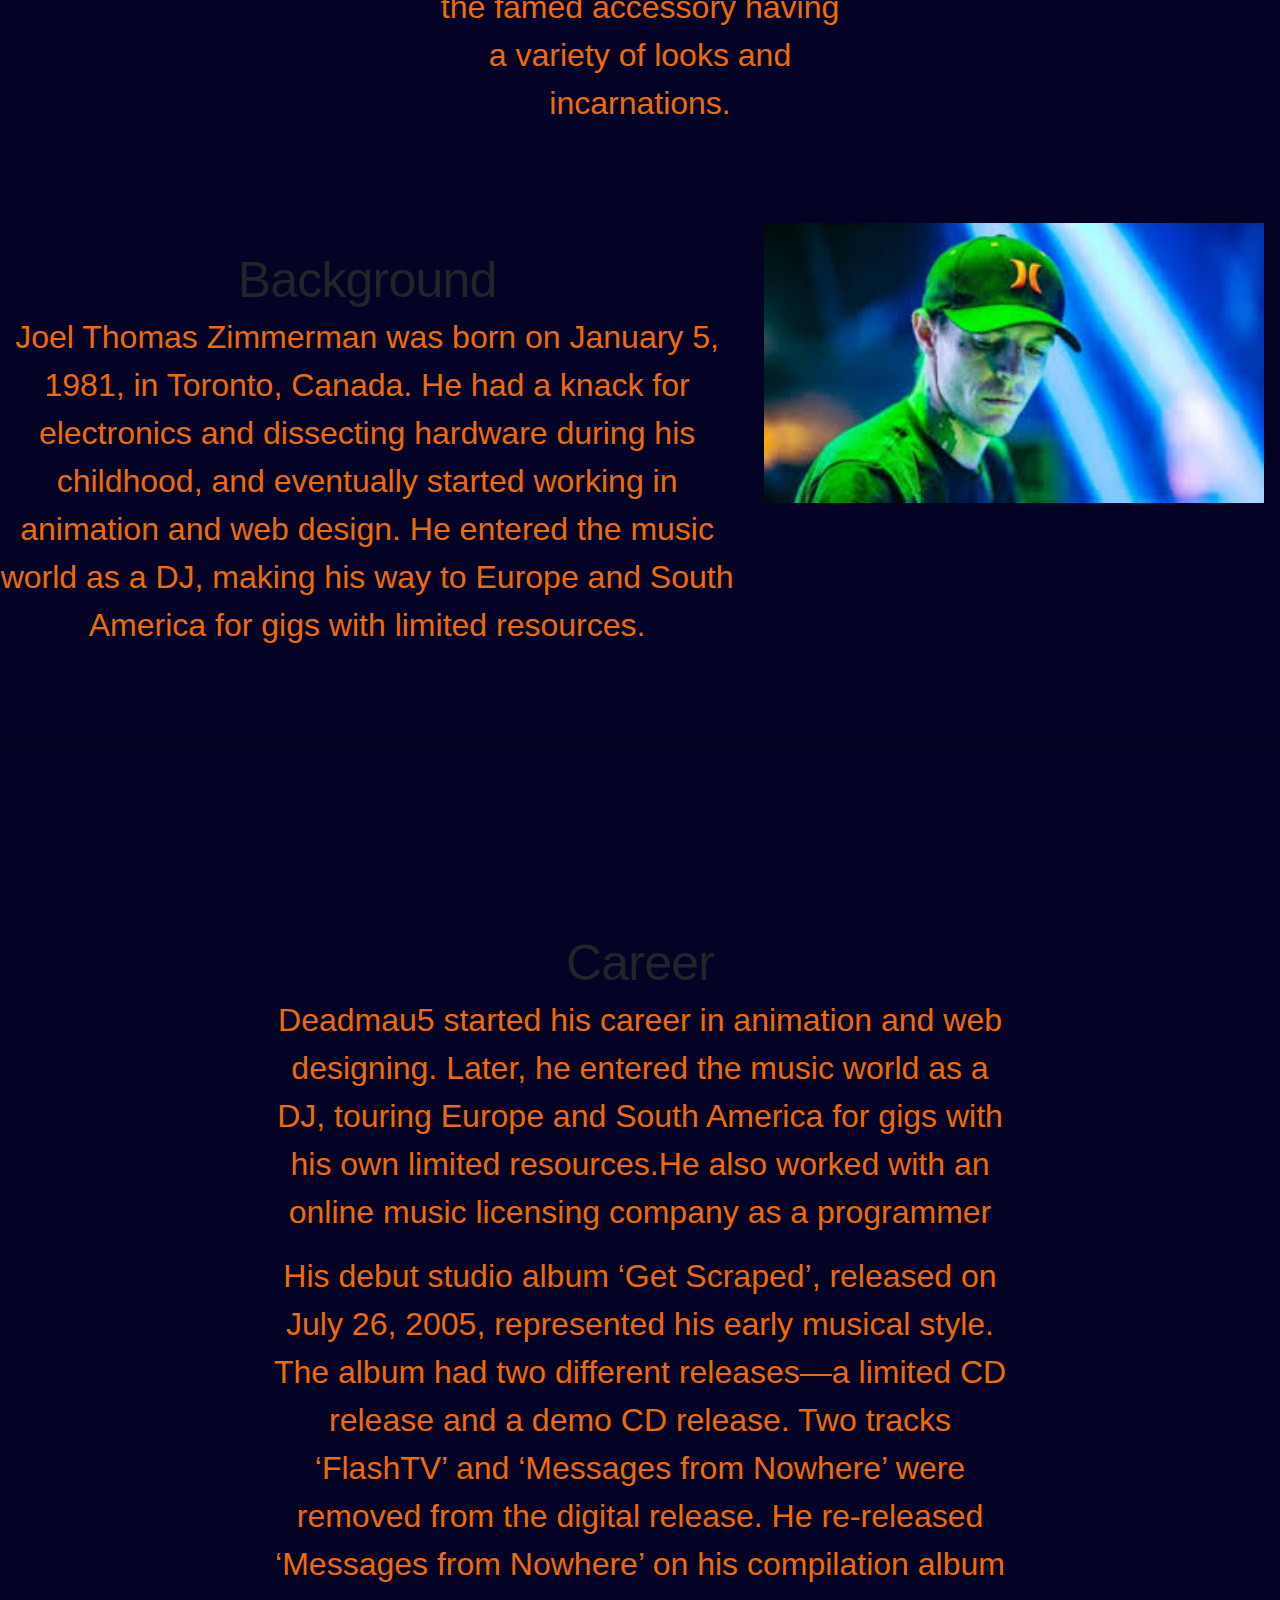
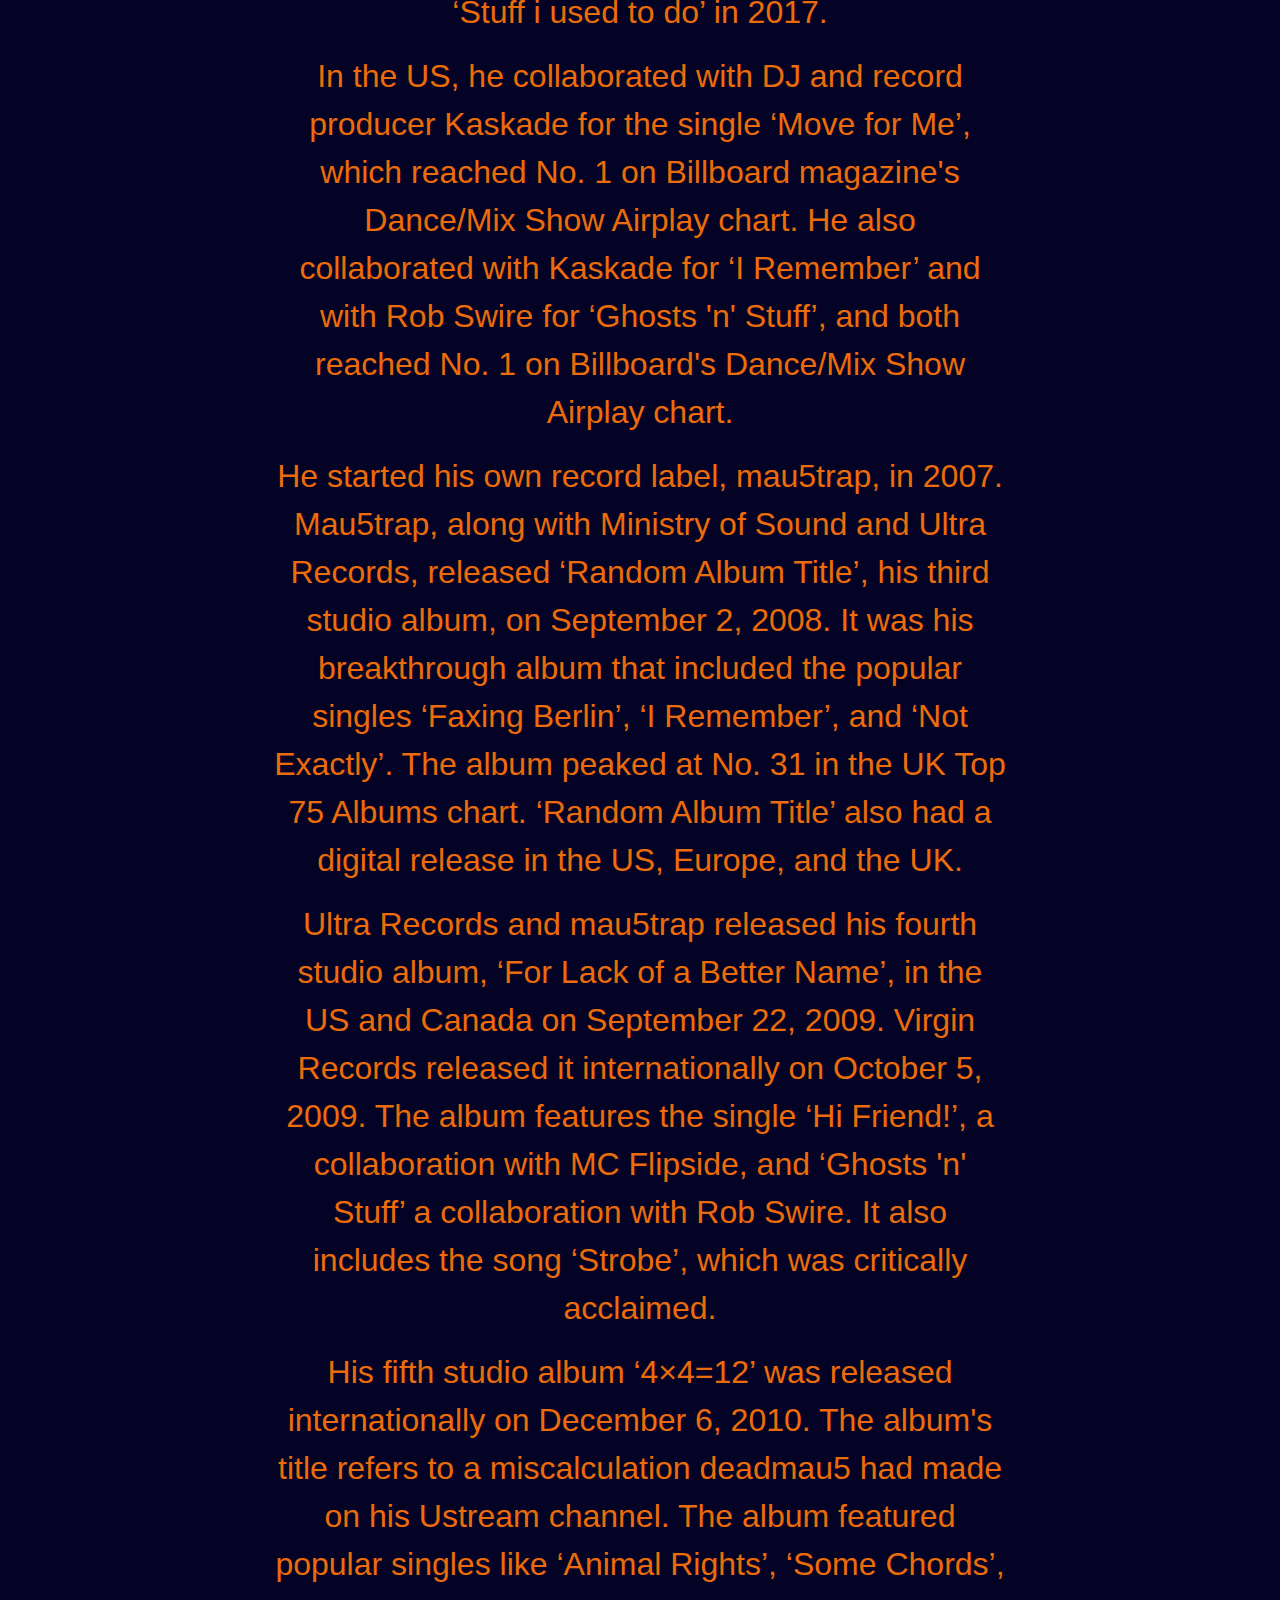
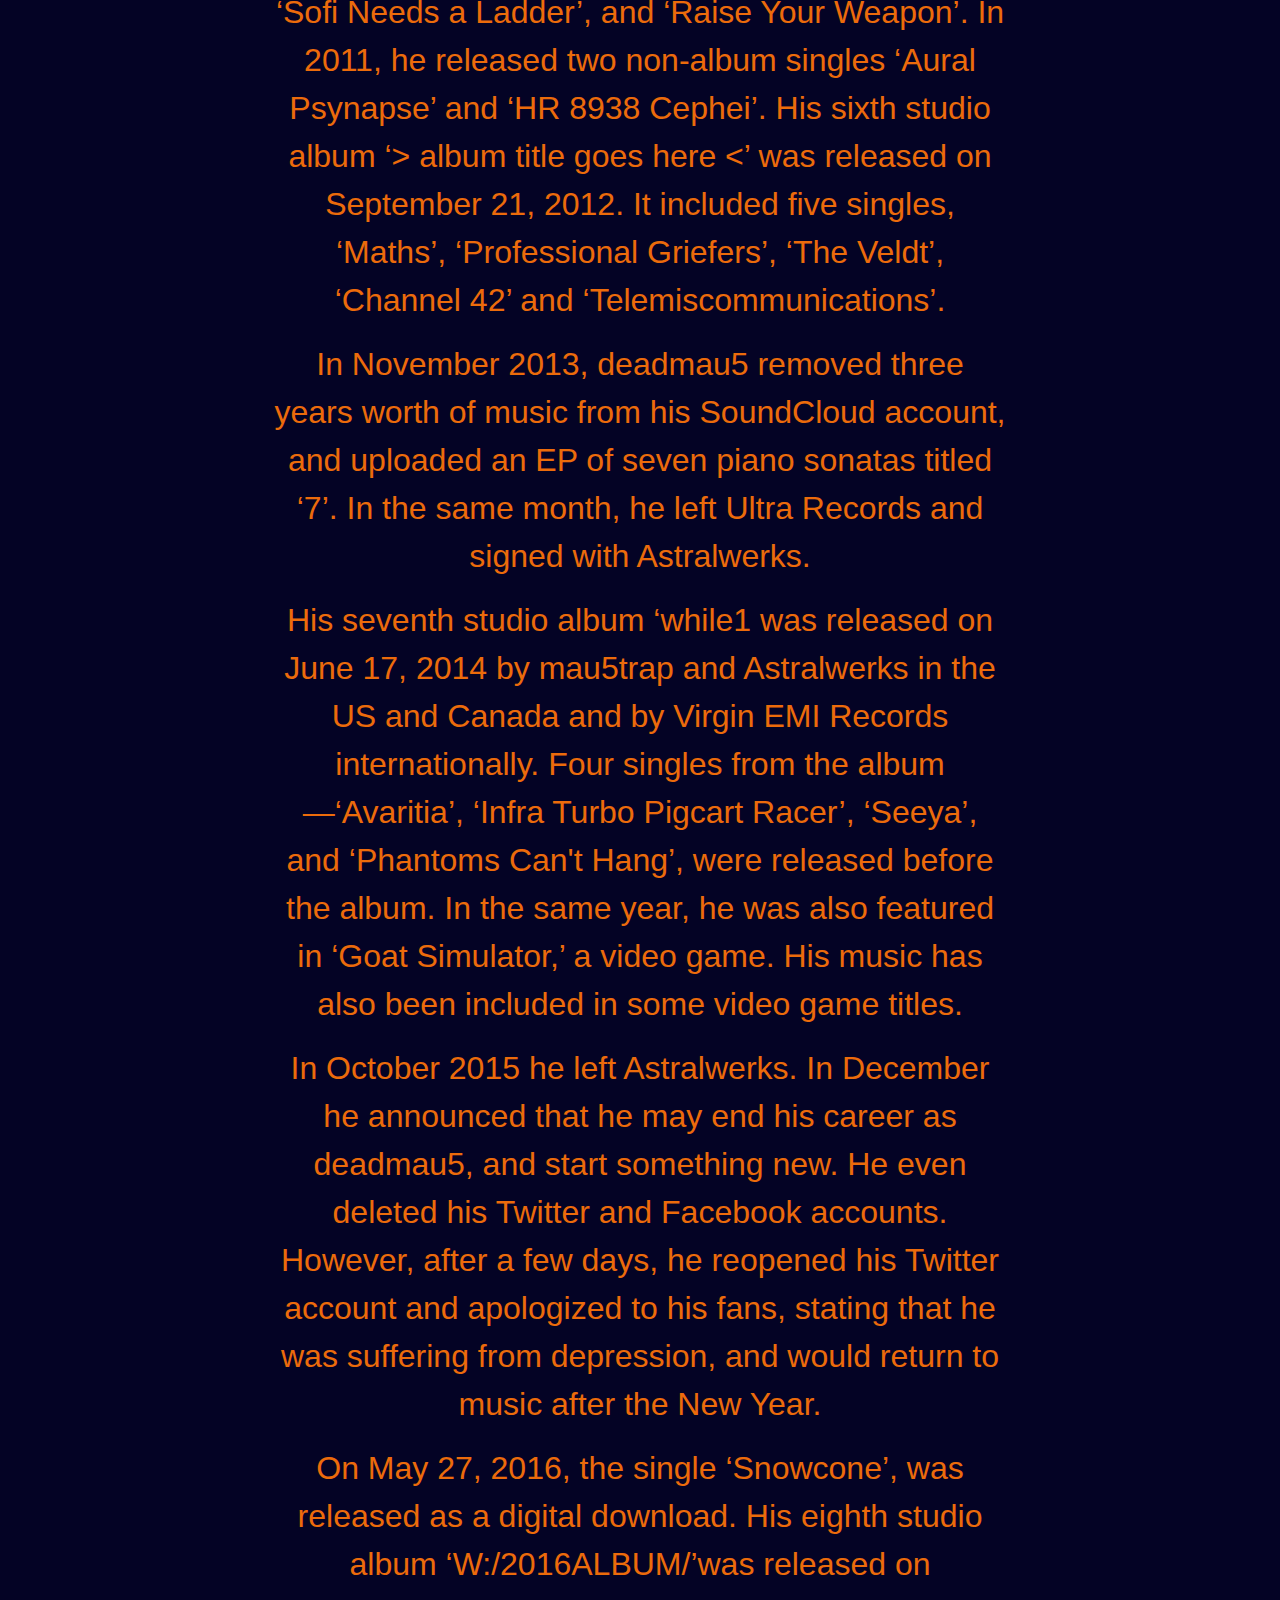
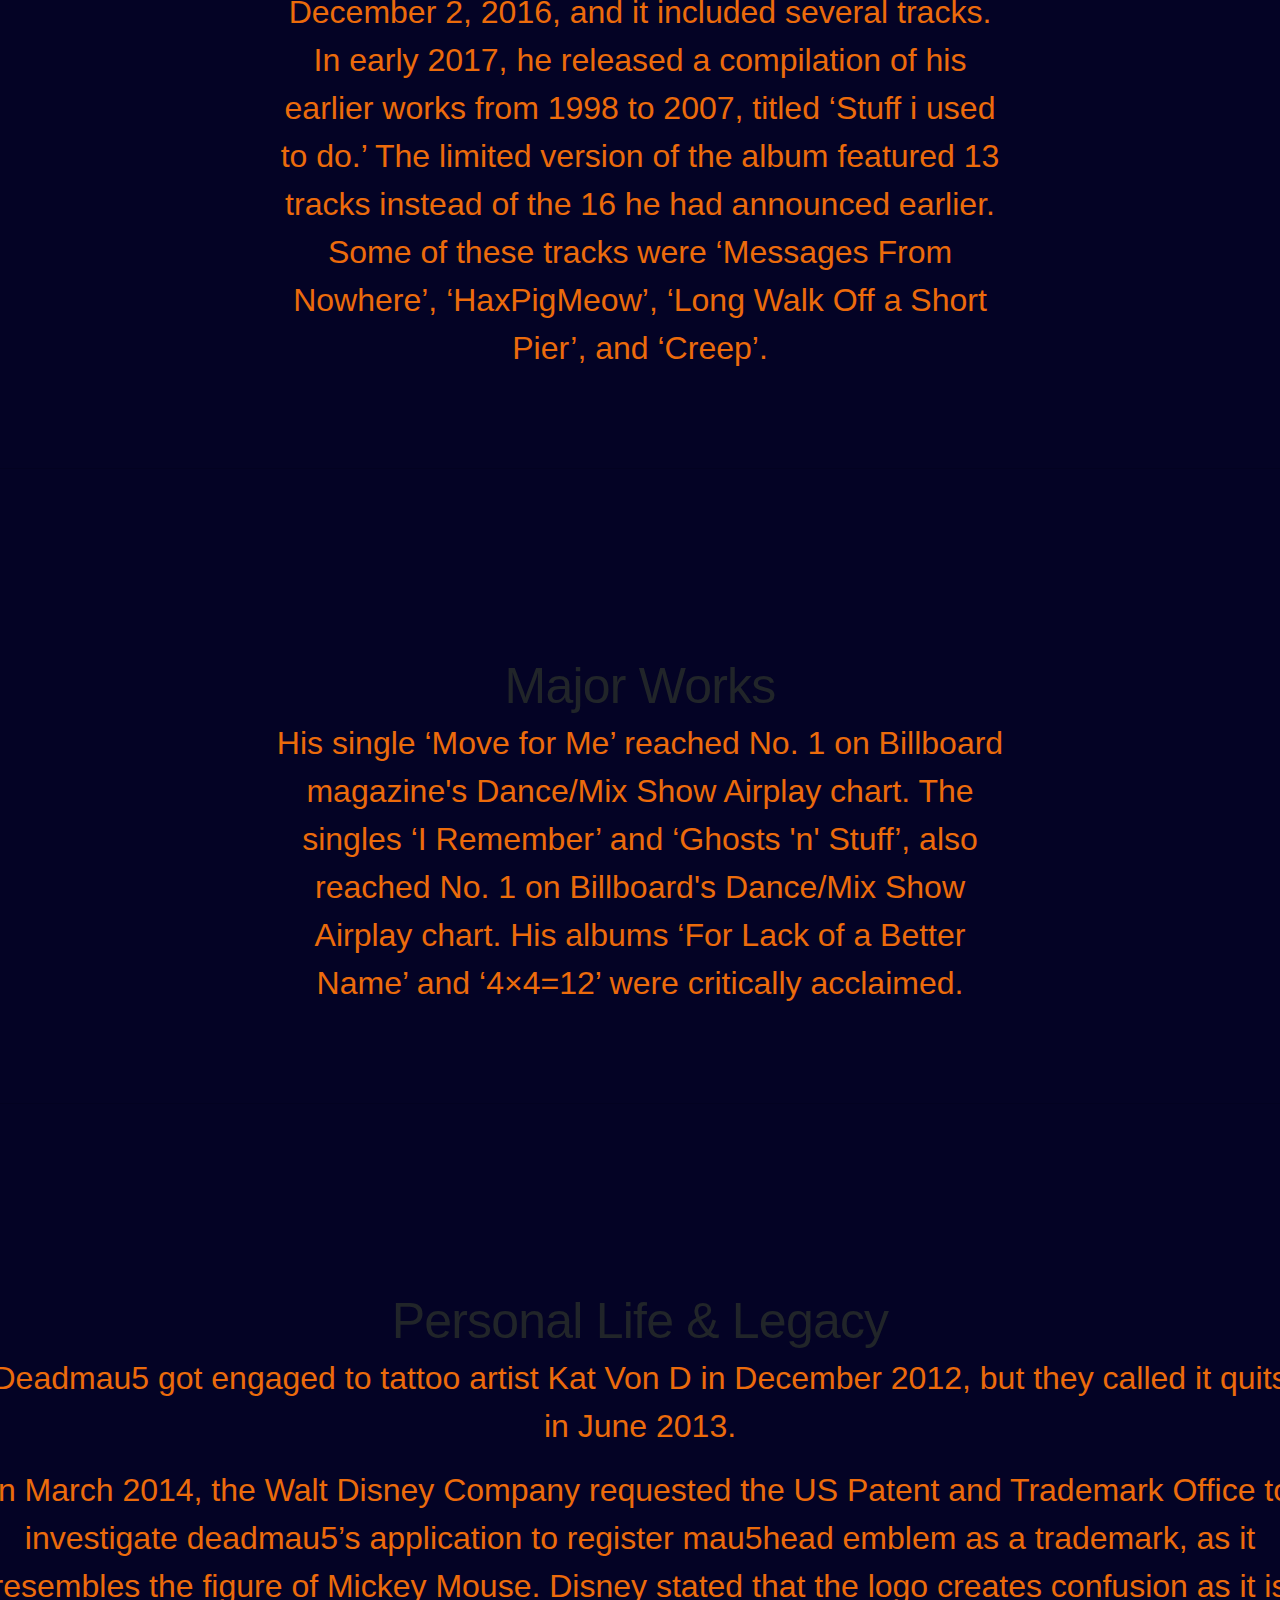
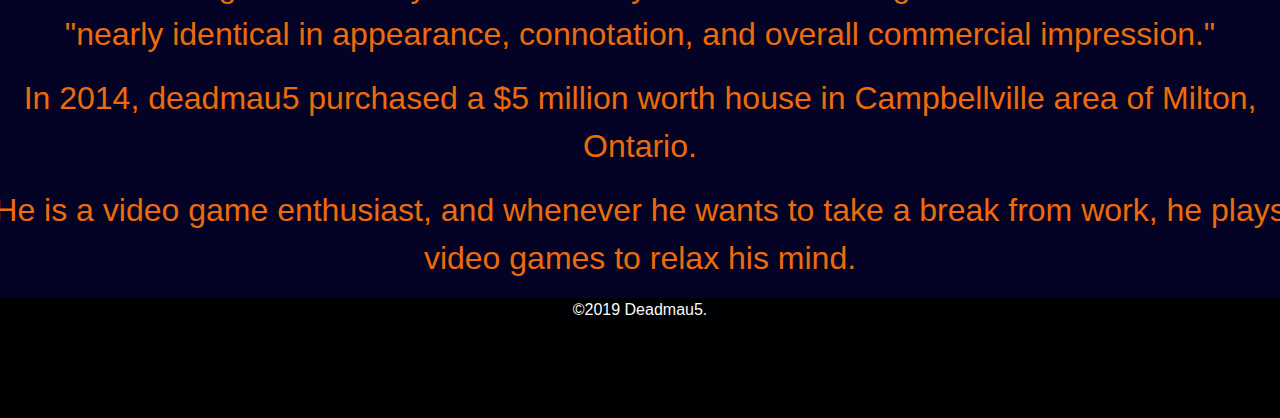
==== commit 4a2b5e24: "updated color, navbar" ====
--- a/about.html
+++ b/about.html
@@ -31,7 +31,7 @@
 <body class="body">
     <nav class="navbar navbar-expand-lg navbar-dark ">
 
-        <a class="navbar-brand" href="home.html">
+        <a class="navbar-brand" href="index.html">
             <img src="assets/images/logonav.jpg"  height="100" alt="Deadmau5">
           </a>
         <button class="navbar-toggler" type="button" data-toggle="collapse" data-target="#navbarSupportedContent" aria-controls="navbarSupportedContent" aria-expanded="false" aria-label="Toggle navigation">
@@ -40,11 +40,11 @@
 
         <div class="collapse navbar-collapse" id="navbarSupportedContent">
             <ul class="navbar-nav mr-auto">
+                <li class="nav-item ">
+                    <a class="nav-link" href="index.html">Home </a>
+                </li>
                 <li class="nav-item active">
-                    <a class="nav-link" href="index.html">Home <span class="sr-only">(current)</span></a>
-                </li>
-                <li class="nav-item">
-                    <a class="nav-link" href="about.html">About</a>
+                    <a class="nav-link" href="about.html">About<span class="sr-only">(current)</span></a>
                 </li>
                 <li class="nav-item ">
                     <a class="nav-link" href="gallery.html">Gallery</a>
@@ -79,17 +79,17 @@
                     <div class="col-lg-4">
 
                         <img class="about-image" src="assets/images/edm1.jpg">
-                        <h2 class="heading-about">Who is Deadmau5?</h2>
-                        <p class="text-about">Deadmau5 is a Grammy Award-nominated and Juno Award-winning electronic DJ/dance artist known for his trademark helmet and popular live shows. He's released albums like 4x4=12 and >album title goes here
+                        <h1 class="heading-about">Who is Deadmau5?</h1>
+                        <p class="main-text">Deadmau5 is a Grammy Award-nominated and Juno Award-winning electronic DJ/dance artist known for his trademark helmet and popular live shows. He's released albums like 4x4=12 and >album title goes here
                         </p>
                         <p>Newest album Mau5ville: Level 3 Release date: February 1, 2019</p>
                     </div>
-                    <div class="album-top">
+                   
                     <!-- /.col-lg-4 -->
                     <div class="col-lg-4">
                         <img class="about-image" src="assets/images/him2.jpg">
                         <h2>Inspiration for Name</h2>
-                        <p>Zimmerman's musical "stage name", Deadmau5 (pronounced "dead mouse"), was inspired by the carcass of a frozen rodent that he found in a computer he'd constructed. He adopted a helmet/mask to support the name, with the famed accessory
+                        <p class="main-text">Zimmerman's musical "stage name", Deadmau5 (pronounced "dead mouse"), was inspired by the carcass of a frozen rodent that he found in a computer he'd constructed. He adopted a helmet/mask to support the name, with the famed accessory
                             having a variety of looks and incarnations.</p>
 
                     </div>
@@ -104,9 +104,11 @@
 
             <div class="row featurette">
                 <div class="col-md-7">
+                    <center>
                     <h2 class="featurette-heading">Background </h2>
-                    <p class="Lead">Joel Thomas Zimmerman was born on January 5, 1981, in Toronto, Canada. He had a knack for electronics and dissecting hardware during his childhood, and eventually started working in animation and web design. He entered the music world
+                    <p class="main-text">Joel Thomas Zimmerman was born on January 5, 1981, in Toronto, Canada. He had a knack for electronics and dissecting hardware during his childhood, and eventually started working in animation and web design. He entered the music world
                         as a DJ, making his way to Europe and South America for gigs with limited resources.</p>
+                        </center>
                 </div>
 
                 <div class="col-md-5">
@@ -122,25 +124,25 @@
                     <div class="col-md-7 order-md-2">
                         <h2 class="featurette-heading">Career </h2>
 
-                        <p class="lead">Deadmau5 started his career in animation and web designing. Later, he entered the music world as a DJ, touring Europe and South America for gigs with his own limited resources.He also worked with an online music licensing company
+                        <p class="main-text">Deadmau5 started his career in animation and web designing. Later, he entered the music world as a DJ, touring Europe and South America for gigs with his own limited resources.He also worked with an online music licensing company
                             as a programmer</p>
-                        <p class="text-about">His debut studio album ‘Get Scraped’, released on July 26, 2005, represented his early musical style. The album had two different releases—a limited CD release and a demo CD release. Two tracks ‘FlashTV’ and ‘Messages from Nowhere’
+                        <p class="main-text">His debut studio album ‘Get Scraped’, released on July 26, 2005, represented his early musical style. The album had two different releases—a limited CD release and a demo CD release. Two tracks ‘FlashTV’ and ‘Messages from Nowhere’
                             were removed from the digital release. He re-released ‘Messages from Nowhere’ on his compilation album ‘Stuff i used to do’ in 2017.</p>
-                        <p>In the US, he collaborated with DJ and record producer Kaskade for the single ‘Move for Me’, which reached No. 1 on Billboard magazine's Dance/Mix Show Airplay chart. He also collaborated with Kaskade for ‘I Remember’ and with
+                        <p class="main-text">In the US, he collaborated with DJ and record producer Kaskade for the single ‘Move for Me’, which reached No. 1 on Billboard magazine's Dance/Mix Show Airplay chart. He also collaborated with Kaskade for ‘I Remember’ and with
                             Rob Swire for ‘Ghosts 'n' Stuff’, and both reached No. 1 on Billboard's Dance/Mix Show Airplay chart.</p>
-                        <p>He started his own record label, mau5trap, in 2007. Mau5trap, along with Ministry of Sound and Ultra Records, released ‘Random Album Title’, his third studio album, on September 2, 2008. It was his breakthrough album that included
+                        <p class="main-text">He started his own record label, mau5trap, in 2007. Mau5trap, along with Ministry of Sound and Ultra Records, released ‘Random Album Title’, his third studio album, on September 2, 2008. It was his breakthrough album that included
                             the popular singles ‘Faxing Berlin’, ‘I Remember’, and ‘Not Exactly’. The album peaked at No. 31 in the UK Top 75 Albums chart. ‘Random Album Title’ also had a digital release in the US, Europe, and the UK.</p>
-                        <p>Ultra Records and mau5trap released his fourth studio album, ‘For Lack of a Better Name’, in the US and Canada on September 22, 2009. Virgin Records released it internationally on October 5, 2009. The album features the single
+                        <p class="main-text">Ultra Records and mau5trap released his fourth studio album, ‘For Lack of a Better Name’, in the US and Canada on September 22, 2009. Virgin Records released it internationally on October 5, 2009. The album features the single
                             ‘Hi Friend!’, a collaboration with MC Flipside, and ‘Ghosts 'n' Stuff’ a collaboration with Rob Swire. It also includes the song ‘Strobe’, which was critically acclaimed.</p>
-                        <p>His fifth studio album ‘4×4=12’ was released internationally on December 6, 2010. The album's title refers to a miscalculation deadmau5 had made on his Ustream channel. The album featured popular singles like ‘Animal Rights’, ‘Some
+                        <p class="main-text">His fifth studio album ‘4×4=12’ was released internationally on December 6, 2010. The album's title refers to a miscalculation deadmau5 had made on his Ustream channel. The album featured popular singles like ‘Animal Rights’, ‘Some
                             Chords’, ‘Sofi Needs a Ladder’, and ‘Raise Your Weapon’. In 2011, he released two non-album singles ‘Aural Psynapse’ and ‘HR 8938 Cephei’. His sixth studio album ‘> album title goes here
                             <’ was released on September 21, 2012. It included five singles, ‘Maths’, ‘Professional Griefers’, ‘The Veldt’, ‘Channel 42’ and ‘Telemiscommunications’.</p>
-                                <p>In November 2013, deadmau5 removed three years worth of music from his SoundCloud account, and uploaded an EP of seven piano sonatas titled ‘7’. In the same month, he left Ultra Records and signed with Astralwerks.</p>
-                                <p>His seventh studio album ‘while1 was released on June 17, 2014 by mau5trap and Astralwerks in the US and Canada and by Virgin EMI Records internationally. Four singles from the album—‘Avaritia’, ‘Infra Turbo Pigcart Racer’,
+                                <p class="main-text">In November 2013, deadmau5 removed three years worth of music from his SoundCloud account, and uploaded an EP of seven piano sonatas titled ‘7’. In the same month, he left Ultra Records and signed with Astralwerks.</p>
+                                <p class="main-text">His seventh studio album ‘while1 was released on June 17, 2014 by mau5trap and Astralwerks in the US and Canada and by Virgin EMI Records internationally. Four singles from the album—‘Avaritia’, ‘Infra Turbo Pigcart Racer’,
                                     ‘Seeya’, and ‘Phantoms Can't Hang’, were released before the album. In the same year, he was also featured in ‘Goat Simulator,’ a video game. His music has also been included in some video game titles.</p>
-                                <p>In October 2015 he left Astralwerks. In December he announced that he may end his career as deadmau5, and start something new. He even deleted his Twitter and Facebook accounts. However, after a few days, he reopened his
+                                <p class="main-text">In October 2015 he left Astralwerks. In December he announced that he may end his career as deadmau5, and start something new. He even deleted his Twitter and Facebook accounts. However, after a few days, he reopened his
                                     Twitter account and apologized to his fans, stating that he was suffering from depression, and would return to music after the New Year.</p>
-                                <p>On May 27, 2016, the single ‘Snowcone’, was released as a digital download. His eighth studio album ‘W:/2016ALBUM/’was released on December 2, 2016, and it included several tracks. In early 2017, he released a compilation
+                                <p class="main-text">On May 27, 2016, the single ‘Snowcone’, was released as a digital download. His eighth studio album ‘W:/2016ALBUM/’was released on December 2, 2016, and it included several tracks. In early 2017, he released a compilation
                                     of his earlier works from 1998 to 2007, titled ‘Stuff i used to do.’ The limited version of the album featured 13 tracks instead of the 16 he had announced earlier. Some of these tracks were ‘Messages From Nowhere’,
                                     ‘HaxPigMeow’, ‘Long Walk Off a Short Pier’, and ‘Creep’.</p>
                     </div>
@@ -153,7 +155,7 @@
                 <center>
                     <div class="col-md-7">
                         <h2 class="featurette-heading">Major Works </h2>
-                        <p class="lead">His single ‘Move for Me’ reached No. 1 on Billboard magazine's Dance/Mix Show Airplay chart. The singles ‘I Remember’ and ‘Ghosts 'n' Stuff’, also reached No. 1 on Billboard's Dance/Mix Show Airplay chart. His albums ‘For Lack
+                        <p class="main-text">His single ‘Move for Me’ reached No. 1 on Billboard magazine's Dance/Mix Show Airplay chart. The singles ‘I Remember’ and ‘Ghosts 'n' Stuff’, also reached No. 1 on Billboard's Dance/Mix Show Airplay chart. His albums ‘For Lack
                             of a Better Name’ and ‘4×4=12’ were critically acclaimed.</p>
                     </div>
                 </center>
@@ -168,17 +170,18 @@
             <div class="row featurette">
                 <center>
                     <div class="col-md-7">
+                       
                         <h2 class="featurette-heading">Personal Life & Legacy</h2>
 
                     </div>
-                    <p>Deadmau5 got engaged to tattoo artist Kat Von D in December 2012, but they called it quits in June 2013.</p>
-                    <p>In March 2014, the Walt Disney Company requested the US Patent and Trademark Office to investigate deadmau5’s application to register mau5head emblem as a trademark, as it resembles the figure of Mickey Mouse. Disney stated that the
+                    <p class="main-text">Deadmau5 got engaged to tattoo artist Kat Von D in December 2012, but they called it quits in June 2013.</p>
+                    <p class="main-text">In March 2014, the Walt Disney Company requested the US Patent and Trademark Office to investigate deadmau5’s application to register mau5head emblem as a trademark, as it resembles the figure of Mickey Mouse. Disney stated that the
                         logo creates confusion as it is "nearly identical in appearance, connotation, and overall commercial impression."</p>
-                    <p>In 2014, deadmau5 purchased a $5 million worth house in Campbellville area of Milton, Ontario.</p>
-                    <p>He is a video game enthusiast, and whenever he wants to take a break from work, he plays video games to relax his mind.</p>
-
-            </div>
-            </center>
+                    <p class="main-text">In 2014, deadmau5 purchased a $5 million worth house in Campbellville area of Milton, Ontario.</p>
+                    <p class="main-text">He is a video game enthusiast, and whenever he wants to take a break from work, he plays video games to relax his mind.</p>
+
+            </div>
+            
             <!-- /END THE FEATURETTES -->
 
         </div>
--- a/assets/css/styles.css
+++ b/assets/css/styles.css
@@ -1,19 +1,21 @@
-
 /*                                             nav
 -------------------------------------------------- */
 
 .navbar {
-    background-color: #000102!important;
-}
-
+  background-color: #000102!important;
+}
+
+.nav-item {
+  text-align: right;
+}
 .nav-item{
-  text-align: right;
-}
-
+   font-size: x-large;
+}
 /*                                            main
 -------------------------------------------------- */
+
 .main {
-  background-color: #2923a5;
+  background-color: #040325;
 }
 
 
@@ -22,86 +24,104 @@
 -------------------------------------------------- */
 
 /* Carousel base class */
+
 .carousel {
   margin-bottom: 4rem;
 }
+
 /* Since positioning the image, we need to help out the caption */
+
 .carousel-caption {
   bottom: 3rem;
   z-index: 10;
 }
 
 /* Declare heights because of positioning of img element */
+
 .carousel-item {
   height: 32rem;
 }
-.carousel-item > img {
+
+.carousel-item>img {
   position: absolute;
   top: 0;
   left: 0;
   min-width: 100%;
   height: 32rem;
 }
-                                      /* jumbotron
--------------------------------------------------- */
-  .jumbotron-about {
+
+/* jumbotron
+-------------------------------------------------- */
+
+.jumbotron-about {
   height: 100vh;
-  background-image: url("../images/show/show5.jpg") ;
+  background-image: url("../images/show/show5.jpg");
   background-repeat: no-repeat;
   background-position: center;
   background-size: cover;
-    }
-  .container-jumbotron{
-    margin-top: 280px;
-    text-align: center;
-    text-decoration: bold;
-    color: white;
-    
-  }  
-  .display-4{
-    color: black;
-  }
+}
+
+.container-jumbotron {
+  margin-top: 280px;
+  text-align: center;
+  text-decoration: bold;
+  color: white;
+
+}
+
+.display-4 {
+  color: black;
+}
+
 /*                                                                             video container
 ----------------------------------------------------------------------------------------------- */
-.video-container{
-    position: relative;
-    padding-bottom: 56.25%;
-    padding-top: 30px; height: 0; overflow: hidden;
-  }
-  
-  .video-container iframe,
-  .video-container object,
-  .video-container embed {
-    
-    position: absolute;
-    top:0;
-    left: 0;
-    width: 100%;
-    height: 100%;
-    
-  }
-  
-  /*                                                                             About
+
+.video-container {
+  position: relative;
+  padding-bottom: 56.25%;
+  padding-top: 30px;
+  height: 0;
+  overflow: hidden;
+}
+
+.video-container iframe,
+.video-container object,
+.video-container embed {
+
+  position: absolute;
+  top: 0;
+  left: 0;
+  width: 100%;
+  height: 100%;
+
+}
+
+/*                                                                             About
 ------------------------------------------------------------------------------------------------ */
-  .heading-about {
-    
-  }
-  
-  .text-about{
-    text-indent: 90px;
-  }
-  
+
+.heading-about {
+  font-family: sans-serif;
+  font-size: xx-large;
+}
+
+.text-about {
+  text-indent: 90px;
+}
+
 /*                                                                            MARKETING CONTENT
 ------------------------------------------------------------------------------------------------ */
 
 /* Center align the text within the three columns below the carousel */
+
 .marketing .col-lg-4 {
   margin-bottom: 1.5rem;
   text-align: center;
 }
+
 .marketing h2 {
   font-weight: 400;
 }
+
 .marketing .col-lg-4 p {
   margin-right: .75rem;
   margin-left: .75rem;
@@ -111,21 +131,23 @@
 /*             Featurettes
 ------------------------- */
 
-
 .featurette-divider {
   margin: 5rem 0;
   color: white;
-  
+
   /* Space out the Bootstrap <hr> more */
 }
 
 /* Thin out the marketing headings */
+
 .featurette-heading {
   font-weight: 300;
   line-height: 1;
   letter-spacing: -.05rem;
 }
+
 /*------------------------------------------------------------------------------------------------ audio-iframe*/
+
 .audio-iframe {
   padding-top: 30px;
   padding-bottom: 30px;
@@ -136,9 +158,6 @@
 
 @media (min-width: 40em) {
   /* Bump up size of carousel content */
- 
-  
-
   .featurette-heading {
     font-size: 50px;
   }
@@ -152,25 +171,48 @@
 
 
 
+/*------------------------------------------------------------------------------------------------about*/
+
+.about-image {
+  padding-top: 80px;
+}
+
+
+
+/*------------------------------------------------------------------------------------------------ Gallery*/
+.gallery-header{
+  font-family: sans-serif;
+}
+.album-top {
+  background-color: #2923a5;
+}
+
+.album-bottom {
+  background-color: #ec6b0b;
+  width: 100%;
+}
+
+.fan-art {
+  color: #040325;
+}
+/*------------------------------------------------------------------------------------------------ Gallery 2.0*/
+.gallery{
+ 
+}
+.gallery img {
+  transition: 1s;
+  margin: 0;
+  border-color: transparent;
+}
+
+.gallery img:hover {
+  filter: grayscale(100%);
+  transform: scale(1.1);
+}
 /*------------------------------------------------------------------------------------------------ Main Contact form*/
-.about-image{
-  padding-top: 80px;
-}
-
-
-
-/*------------------------------------------------------------------------------------------------ Gallery*/
-.album-top{
-  background-color: #2923a5;
-}
-.album-bottom{
-    background-color: orange;
-    width: 100%;
-}
-/*------------------------------------------------------------------------------------------------ Main Contact form*/
 
 .contact-text {
-    text-align: center
+  text-align: center
 }
 
 /* Style inputs with type="text", select elements and textareas */
@@ -178,98 +220,110 @@
 input[type=text],
 select,
 textarea {
-    width: 100%;
-    /* Full width */
-    padding: 12px;
-    /* Some padding */
-    border: 1px solid #ccc;
-    /* Gray border */
-    border-radius: 4px;
-    /* Rounded borders */
-    box-sizing: border-box;
-    /* Make sure that padding and width stays in place */
-    margin-top: 6px;
-    /* Add a top margin */
-    margin-bottom: 16px;
-    /* Bottom margin */
-    resize: vertical/* Allow the user to vertically resize the textarea (not horizontally) */
+  width: 100%;
+  /* Full width */
+  padding: 12px;
+  /* Some padding */
+  border: 1px solid #ccc;
+  /* Gray border */
+  border-radius: 4px;
+  /* Rounded borders */
+  box-sizing: border-box;
+  /* Make sure that padding and width stays in place */
+  margin-top: 6px;
+  /* Add a top margin */
+  margin-bottom: 16px;
+  /* Bottom margin */
+  resize: vertical/* Allow the user to vertically resize the textarea (not horizontally) */
 }
 
 /* Style the submit button with a specific background color etc */
 
 input[type=submit] {
-    background-color: #4CAF50;
-    color: white;
-    padding: 12px 20px;
-    border: none;
-    border-radius: 4px;
-    cursor: pointer;
+  background-color: #4CAF50;
+  color: white;
+  padding: 12px 20px;
+  border: none;
+  border-radius: 4px;
+  cursor: pointer;
 }
 
 /* When moving the mouse over the submit button, add a darker green color */
 
 input[type=submit]:hover {
-    background-color: #45a049;
+  background-color: #45a049;
 }
 
 /* Add a background color and some padding around the form */
 
-
 .fwh-slide--bg-red-contact {
-   
-     height: 100vh;
-        background: #136CFF;
-    color: white;
-    
-}
-.fwh-slide{
-    
-    height: 100vh;
-    padding: 35px;
-    margin: 0;
-    background: #2923a5
-    
-    
+
+  height: 100vh;
+  background-color: #040325;
+  color: #ec6b0b;
+
+}
+
+.fwh-slide {
+
+  height: 100vh;
+  padding: 35px;
+  margin: 0;
+  background-color: #040325;
+}
+/*------------------------------------------------------------------------------------------------ Tour*/
+.tour-dates-header{
+  font-family: sans-serif;
+  padding-top: 20px;
+  padding-bottom: 20px;
+}
+.tour-date {
+ font-family: sans-serif;
+  font-size: xx-large;
 }
 
 /*------------------------------------------------------------------------------------------------ footer*/
+
 .container-footer {
-    background-color: #000102;
-    color: #fafafa;
-    min-height: 120px;
-    margin: 0;
-    padding: 0;
-    
-}
+  background-color: #000102;
+  color: #fafafa;
+  min-height: 120px;
+  margin: 0;
+  padding: 0;
+
+}
+
 .social-links {
-   
-    text-align: center;
+
+  text-align: center;
 }
 
 .social-links li a i {
-    width: 32px;
-    height: 32px;
-    padding: 12px 0;
-    border-radius: 50%;
-    font-size: 13px;
-    line-height: 7px;
-    text-align: center;
-    color: #fafafa;
-    background: #8f8f8f;
-    transition: all 0.35s ease-in-out;
-    -moz-transition: all 0.35s ease-in-out;
-    -webkit-transition: all 0.35s ease-in-out;
-    -o-transition: all 0.35s ease-in-out;
+  width: 32px;
+  height: 32px;
+  padding: 12px 0;
+  border-radius: 50%;
+  font-size: 13px;
+  line-height: 7px;
+  text-align: center;
+  color: #fafafa;
+  background: #8f8f8f;
+  transition: all 0.35s ease-in-out;
+  -moz-transition: all 0.35s ease-in-out;
+  -webkit-transition: all 0.35s ease-in-out;
+  -o-transition: all 0.35s ease-in-out;
 }
 
 .social-links li a i:hover {
-    background: #2923a5;
+  background: #040325;
 }
 
 
 
 /*------------------------------------------------------------------------------------------------ footer*/
 
-.tour-dates {
-  color: white;
-}+.main-text {
+  color: #ec6b0b;
+  font-family: sans-serif;
+  font-size: xx-large;
+}
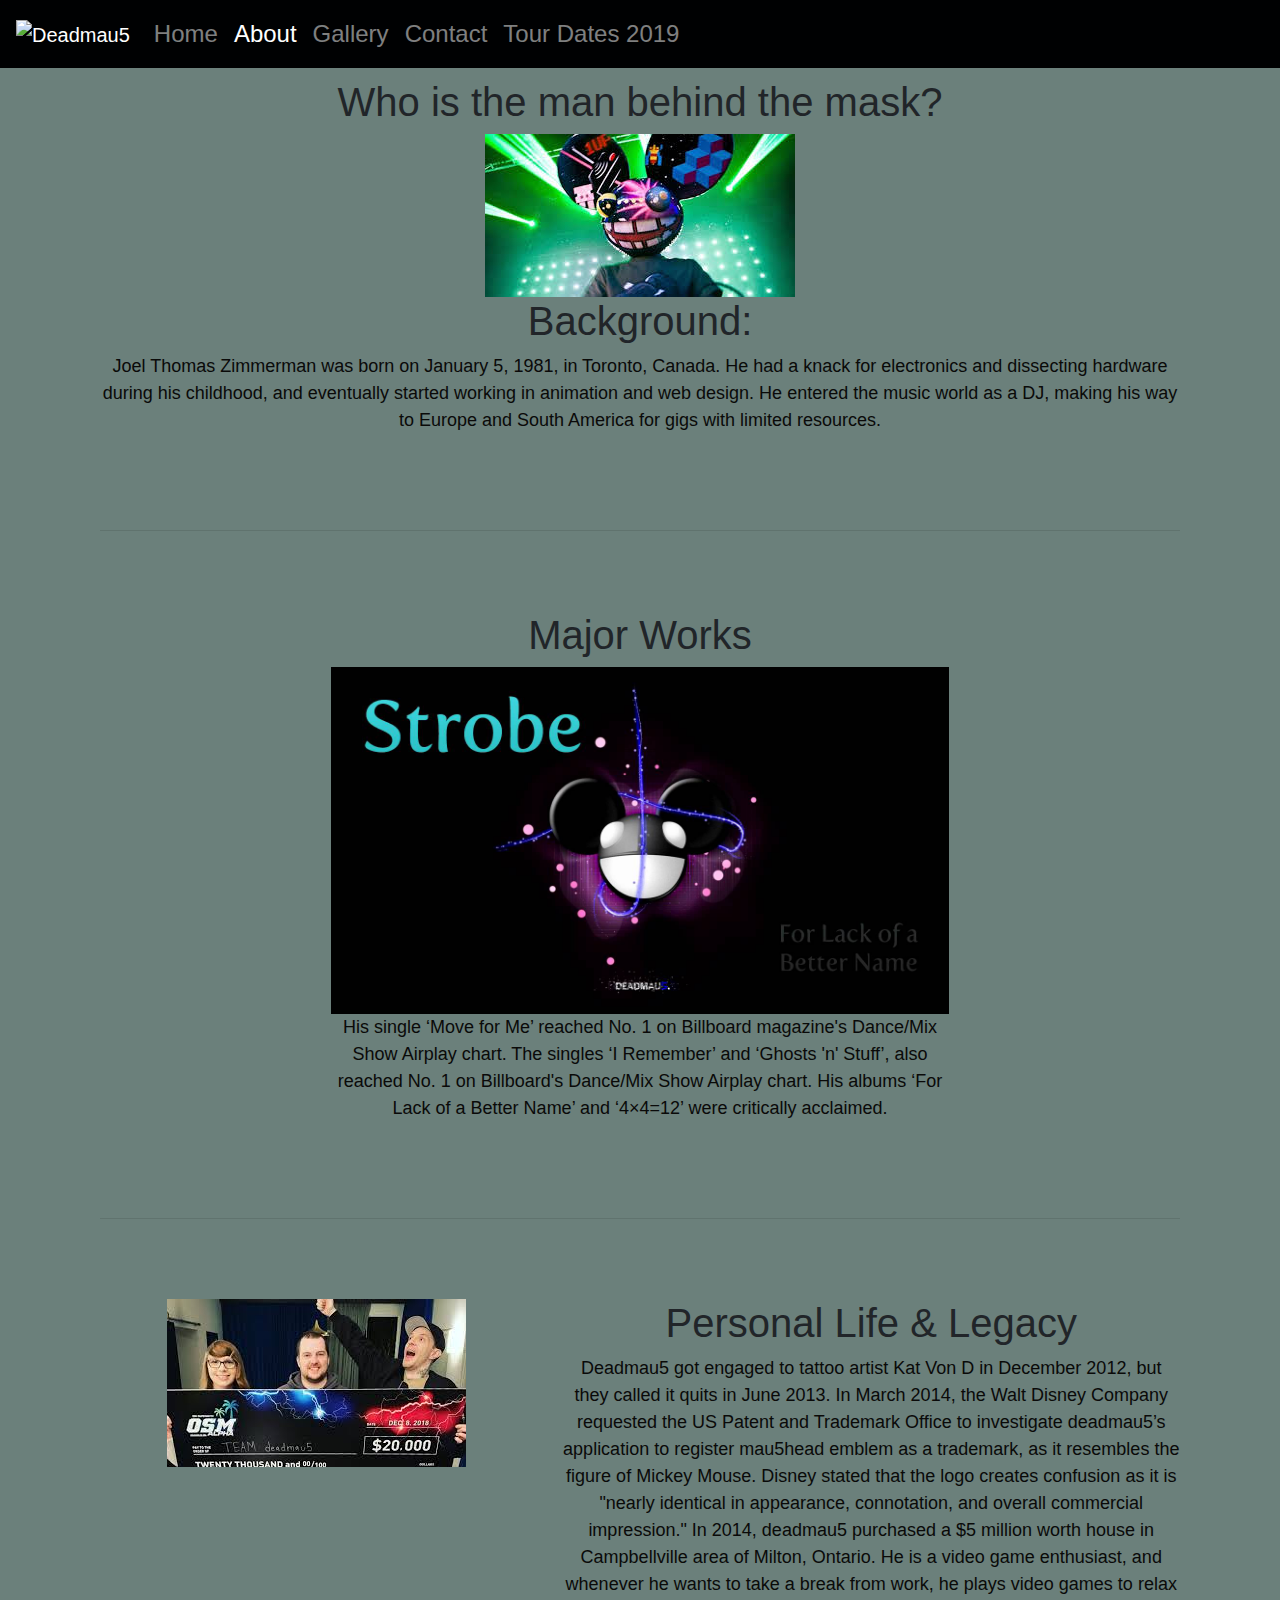
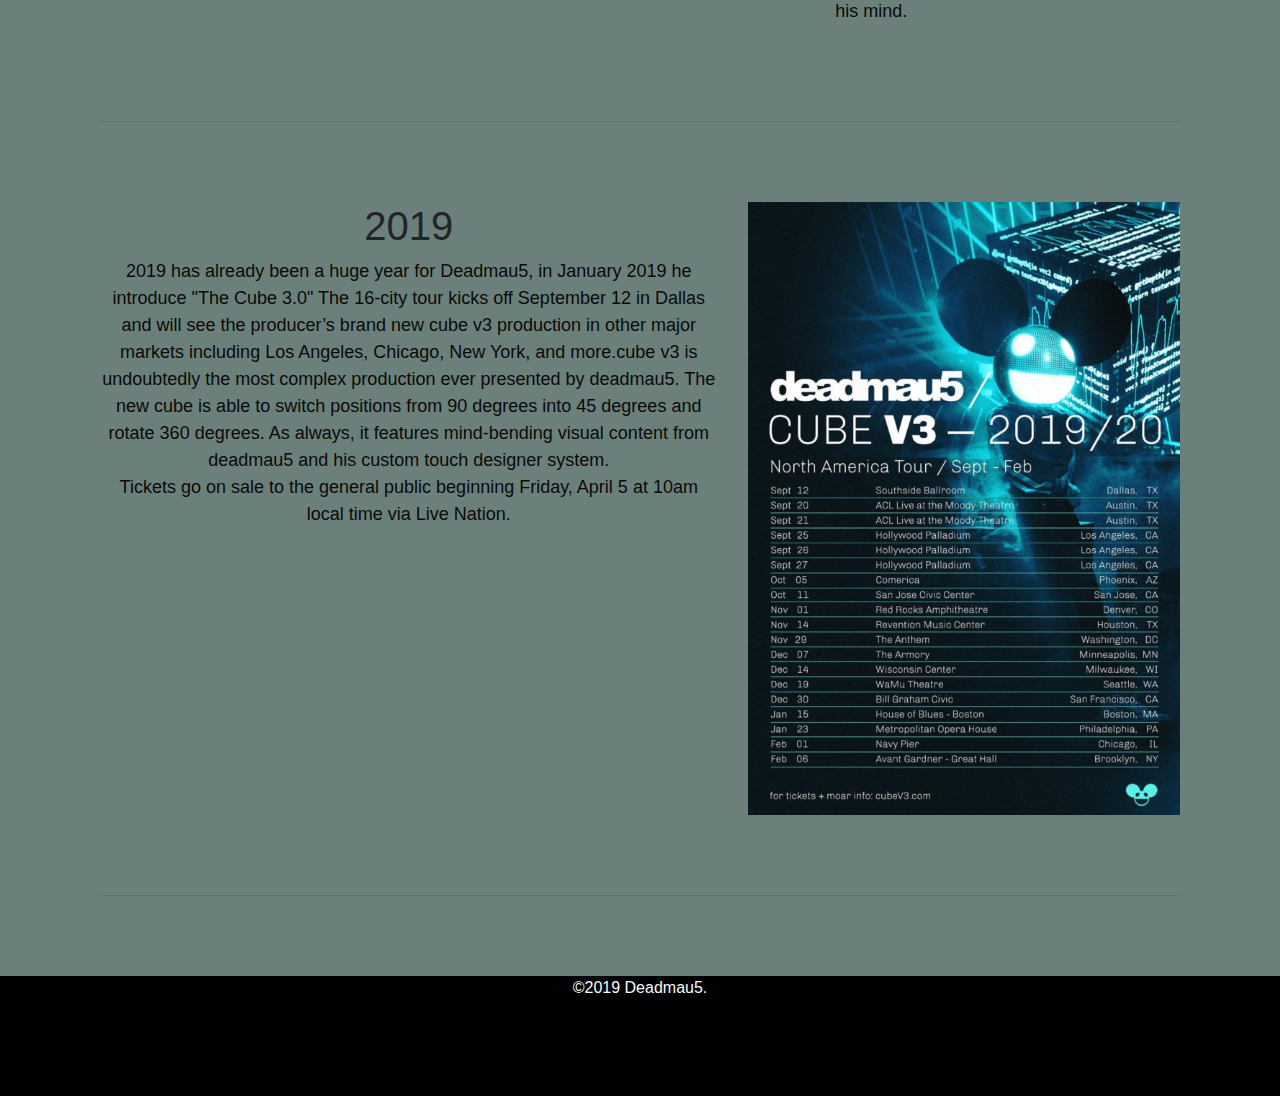
==== commit 8ffc763e: "big update" ====
--- a/about.html
+++ b/about.html
@@ -62,7 +62,7 @@
         </div>
     </nav>
 
-    <main class="main">
+    <main class="main spoify-bg-color">
 
 
 
@@ -70,159 +70,122 @@
         <!-- Marketing messaging and featurettes
   ================================================== -->
         <!-- Wrap the rest of the page in another container to center all the content. -->
-
-        
-
-            <!-- Three columns of text below the carousel -->
-            <div class="row">
+<center>
+   
+        <div class="container marketing ">
+            <div class="container about ">
+
+                <!-- Three columns of text below the carousel -->
+                <div class="row">
+                    <div class="col">
+                        <h1 class="about-h1">Who is the man behind the mask?</h1>
+                        <img src="assets/images/about/mask.jpg" class="img-fluid" alt="Responsive image">
+                        <h1>Background:</h1>
+                        <p class="main-text-about">Joel Thomas Zimmerman was born on January 5, 1981, in Toronto, Canada. He had a knack for electronics and dissecting hardware during his childhood, and eventually started working in animation and web design. He entered the music
+                            world as a DJ, making his way to Europe and South America for gigs with limited resources.</p>
+
+                    </div>
+
+
+                </div>
+                <!-- /.row -->
+
+                <hr class="featurette-divider">
+                <!-- START THE FEATURETTES -->
+
+
+
+                <div class="row featurette ">
+                    <center>
+                        <div class="col-md-7">
+                            <h1>Major Works </h1>
+                            <img src="assets/images/about/strobe.jpg" class="img-fluid" alt="Responsive image">
+                            <p class="main-text-about">His single ‘Move for Me’ reached No. 1 on Billboard magazine's Dance/Mix Show Airplay chart. The singles ‘I Remember’ and ‘Ghosts 'n' Stuff’, also reached No. 1 on Billboard's Dance/Mix Show Airplay chart. His albums ‘For Lack
+                                of a Better Name’ and ‘4×4=12’ were critically acclaimed.</p>
+                        </div>
+                    </center>
+                </div>
                 <center>
-                    <div class="col-lg-4">
-
-                        <img class="about-image" src="assets/images/edm1.jpg">
-                        <h1 class="heading-about">Who is Deadmau5?</h1>
-                        <p class="main-text">Deadmau5 is a Grammy Award-nominated and Juno Award-winning electronic DJ/dance artist known for his trademark helmet and popular live shows. He's released albums like 4x4=12 and >album title goes here
-                        </p>
-                        <p>Newest album Mau5ville: Level 3 Release date: February 1, 2019</p>
-                    </div>
-                   
-                    <!-- /.col-lg-4 -->
-                    <div class="col-lg-4">
-                        <img class="about-image" src="assets/images/him2.jpg">
-                        <h2>Inspiration for Name</h2>
-                        <p class="main-text">Zimmerman's musical "stage name", Deadmau5 (pronounced "dead mouse"), was inspired by the carcass of a frozen rodent that he found in a computer he'd constructed. He adopted a helmet/mask to support the name, with the famed accessory
-                            having a variety of looks and incarnations.</p>
-
-                    </div>
-                    <!-- /.col-lg-4 -->
+                    <div class="stream-links">
+                        <a href="https://itunes.apple.com/us/artist/deadmau5/78011850" target="_blank"> <i class="fab fa-itunes fa-3x "></i> </a>
+                        <a href="https://open.spotify.com/artist/2CIMQHirSU0MQqyYHq0eOx" target="_blank"><i class="fab fa-spotify fa-3x"></i></a>
+                    </div>
+                </center>
+
+                <hr class="featurette-divider">
+
+                <div class="row featurette">
+                    <div class="col-md-7 order-md-2">
+                        <h1>Personal Life & Legacy </h1>
+                        <p class="main-text-about">Deadmau5 got engaged to tattoo artist Kat Von D in December 2012, but they called it quits in June 2013. In March 2014, the Walt Disney Company requested the US Patent and Trademark Office to investigate
+                            deadmau5’s application to register mau5head emblem as a trademark, as it resembles the figure of Mickey Mouse. Disney stated that the logo creates confusion as it is "nearly identical in appearance, connotation, and overall
+                            commercial impression." In 2014, deadmau5 purchased a $5 million worth house in Campbellville area of Milton, Ontario. He is a video game enthusiast, and whenever he wants to take a break from work, he plays video games to
+                            relax his mind.</p>
+                    </div>
+                    <div class="col-md-5 order-md-1">
+                       <img src="assets/images/about/pubg.jpg" class="img-fluid" alt="Responsive image">
+                    </div>
+                </div>
+
+                <hr class="featurette-divider">
+
+                <div class="row featurette">
+                    <div class="col-md-7">
+                        <h1>2019</h1>
+                        <p class="main-text-about">2019 has already been a huge year for Deadmau5, in January 2019 he introduce "The Cube 3.0" The 16-city tour kicks off September 12 in Dallas and will see the producer’s brand new cube v3 production in other major markets including Los Angeles, Chicago, New York, and more.cube v3 is undoubtedly the most complex production ever presented by deadmau5. The new cube is able to switch positions from 90 degrees into 45 degrees and rotate 360 degrees. As always, it features mind-bending visual content from deadmau5 and his custom touch designer system.<br>Tickets go on sale to the general public beginning Friday, April 5 at 10am local time via Live Nation. </p>
+
+
+                    </div>
+                    <div class="col-md-5">
+                         <img src="assets/images/about/tourdate.jpg" class="img-fluid" alt="Responsive image">
+                    </div>
+                </div>
+
+                <hr class="featurette-divider">
+
+                <!-- /END THE FEATURETTES -->
+
             </div>
-            <!-- /.row -->
-</div>
-
-            <!-- START THE FEATURETTES -->
-
-            
-
-            <div class="row featurette">
-                <div class="col-md-7">
-                    <center>
-                    <h2 class="featurette-heading">Background </h2>
-                    <p class="main-text">Joel Thomas Zimmerman was born on January 5, 1981, in Toronto, Canada. He had a knack for electronics and dissecting hardware during his childhood, and eventually started working in animation and web design. He entered the music world
-                        as a DJ, making his way to Europe and South America for gigs with limited resources.</p>
-                        </center>
-                </div>
-
-                <div class="col-md-5">
-                    <img class="about-image bd-placeholder-img bd-placeholder-img-lg featurette-image img-fluid mx-auto" src="assets/images/him3.jpg" width="500" height="500">
-                </div>
-            </div>
-
-            <hr class="featurette-divider">
-
-            <div class="row featurette">
+            <!-- /.container -->
+</center>
+
+
+           
+        </div>
+         <!-- FOOTER -->
+            <footer class="container-footer">
                 <center>
-
-                    <div class="col-md-7 order-md-2">
-                        <h2 class="featurette-heading">Career </h2>
-
-                        <p class="main-text">Deadmau5 started his career in animation and web designing. Later, he entered the music world as a DJ, touring Europe and South America for gigs with his own limited resources.He also worked with an online music licensing company
-                            as a programmer</p>
-                        <p class="main-text">His debut studio album ‘Get Scraped’, released on July 26, 2005, represented his early musical style. The album had two different releases—a limited CD release and a demo CD release. Two tracks ‘FlashTV’ and ‘Messages from Nowhere’
-                            were removed from the digital release. He re-released ‘Messages from Nowhere’ on his compilation album ‘Stuff i used to do’ in 2017.</p>
-                        <p class="main-text">In the US, he collaborated with DJ and record producer Kaskade for the single ‘Move for Me’, which reached No. 1 on Billboard magazine's Dance/Mix Show Airplay chart. He also collaborated with Kaskade for ‘I Remember’ and with
-                            Rob Swire for ‘Ghosts 'n' Stuff’, and both reached No. 1 on Billboard's Dance/Mix Show Airplay chart.</p>
-                        <p class="main-text">He started his own record label, mau5trap, in 2007. Mau5trap, along with Ministry of Sound and Ultra Records, released ‘Random Album Title’, his third studio album, on September 2, 2008. It was his breakthrough album that included
-                            the popular singles ‘Faxing Berlin’, ‘I Remember’, and ‘Not Exactly’. The album peaked at No. 31 in the UK Top 75 Albums chart. ‘Random Album Title’ also had a digital release in the US, Europe, and the UK.</p>
-                        <p class="main-text">Ultra Records and mau5trap released his fourth studio album, ‘For Lack of a Better Name’, in the US and Canada on September 22, 2009. Virgin Records released it internationally on October 5, 2009. The album features the single
-                            ‘Hi Friend!’, a collaboration with MC Flipside, and ‘Ghosts 'n' Stuff’ a collaboration with Rob Swire. It also includes the song ‘Strobe’, which was critically acclaimed.</p>
-                        <p class="main-text">His fifth studio album ‘4×4=12’ was released internationally on December 6, 2010. The album's title refers to a miscalculation deadmau5 had made on his Ustream channel. The album featured popular singles like ‘Animal Rights’, ‘Some
-                            Chords’, ‘Sofi Needs a Ladder’, and ‘Raise Your Weapon’. In 2011, he released two non-album singles ‘Aural Psynapse’ and ‘HR 8938 Cephei’. His sixth studio album ‘> album title goes here
-                            <’ was released on September 21, 2012. It included five singles, ‘Maths’, ‘Professional Griefers’, ‘The Veldt’, ‘Channel 42’ and ‘Telemiscommunications’.</p>
-                                <p class="main-text">In November 2013, deadmau5 removed three years worth of music from his SoundCloud account, and uploaded an EP of seven piano sonatas titled ‘7’. In the same month, he left Ultra Records and signed with Astralwerks.</p>
-                                <p class="main-text">His seventh studio album ‘while1 was released on June 17, 2014 by mau5trap and Astralwerks in the US and Canada and by Virgin EMI Records internationally. Four singles from the album—‘Avaritia’, ‘Infra Turbo Pigcart Racer’,
-                                    ‘Seeya’, and ‘Phantoms Can't Hang’, were released before the album. In the same year, he was also featured in ‘Goat Simulator,’ a video game. His music has also been included in some video game titles.</p>
-                                <p class="main-text">In October 2015 he left Astralwerks. In December he announced that he may end his career as deadmau5, and start something new. He even deleted his Twitter and Facebook accounts. However, after a few days, he reopened his
-                                    Twitter account and apologized to his fans, stating that he was suffering from depression, and would return to music after the New Year.</p>
-                                <p class="main-text">On May 27, 2016, the single ‘Snowcone’, was released as a digital download. His eighth studio album ‘W:/2016ALBUM/’was released on December 2, 2016, and it included several tracks. In early 2017, he released a compilation
-                                    of his earlier works from 1998 to 2007, titled ‘Stuff i used to do.’ The limited version of the album featured 13 tracks instead of the 16 he had announced earlier. Some of these tracks were ‘Messages From Nowhere’,
-                                    ‘HaxPigMeow’, ‘Long Walk Off a Short Pier’, and ‘Creep’.</p>
-                    </div>
-                </center>
-            </div>
-
-            <hr class="featurette-divider">
-
-            <div class="row featurette">
-                <center>
-                    <div class="col-md-7">
-                        <h2 class="featurette-heading">Major Works </h2>
-                        <p class="main-text">His single ‘Move for Me’ reached No. 1 on Billboard magazine's Dance/Mix Show Airplay chart. The singles ‘I Remember’ and ‘Ghosts 'n' Stuff’, also reached No. 1 on Billboard's Dance/Mix Show Airplay chart. His albums ‘For Lack
-                            of a Better Name’ and ‘4×4=12’ were critically acclaimed.</p>
-                    </div>
-                </center>
-            </div>
-            <center>
-                <div class="stream-links">
-                    <a href="https://itunes.apple.com/us/artist/deadmau5/78011850" target="_blank"> <i class="fab fa-itunes fa-3x "></i> </a>
-                    <a href="https://open.spotify.com/artist/2CIMQHirSU0MQqyYHq0eOx" target="_blank"><i class="fab fa-spotify fa-3x"></i></a>
-                </div>
-            </center>
-            <hr class="featurette-divider">
-            <div class="row featurette">
-                <center>
-                    <div class="col-md-7">
-                       
-                        <h2 class="featurette-heading">Personal Life & Legacy</h2>
-
-                    </div>
-                    <p class="main-text">Deadmau5 got engaged to tattoo artist Kat Von D in December 2012, but they called it quits in June 2013.</p>
-                    <p class="main-text">In March 2014, the Walt Disney Company requested the US Patent and Trademark Office to investigate deadmau5’s application to register mau5head emblem as a trademark, as it resembles the figure of Mickey Mouse. Disney stated that the
-                        logo creates confusion as it is "nearly identical in appearance, connotation, and overall commercial impression."</p>
-                    <p class="main-text">In 2014, deadmau5 purchased a $5 million worth house in Campbellville area of Milton, Ontario.</p>
-                    <p class="main-text">He is a video game enthusiast, and whenever he wants to take a break from work, he plays video games to relax his mind.</p>
-
-            </div>
-            
-            <!-- /END THE FEATURETTES -->
-
-        </div>
-        <!-- /.container -->
-
-        
-        <!-- FOOTER -->
-        <footer class="container-footer">
-            <center>
-            <p>&copy;2019 Deadmau5.</p>
-            
-                <ul class="list-inline social-links">
-                    <li class="list-inline-item">
-                        <a target="_blank" href="https://www.facebook.com">
+                    <p>&copy;2019 Deadmau5.</p>
+
+                    <ul class="list-inline social-links">
+                        <li class="list-inline-item">
+                            <a target="_blank" href="https://www.facebook.com">
                             <i class="fab fa-facebook icon-4x" aria-hidden="true"></i>
                             <span class="sr-only">Facebook</span>
                             </a>
-                    </li>
-
-                    <li class="list-inline-item">
-                        <a target="_blank" href="https://twitter.com">
+                        </li>
+
+                        <li class="list-inline-item">
+                            <a target="_blank" href="https://twitter.com">
                             <i class="fab fa-twitter" aria-hidden="true"></i>
                             <span class="sr-only">Twitter</span>
                         </a>
-                    </li>
-
-                    <li class="list-inline-item">
-                        <a target="_blank" href="https://www.instagram.com">
+                        </li>
+
+                        <li class="list-inline-item">
+                            <a target="_blank" href="https://www.instagram.com">
                             <i class="fab fa-instagram" aria-hidden="true"></i>
                             <span class="sr-only">Instagram</span>
                         </a>
-                    </li>
-                    <li class="list-inline-item">
-                        <a target="_blank" href="https://www.youtube.com">
+                        </li>
+                        <li class="list-inline-item">
+                            <a target="_blank" href="https://www.youtube.com">
                             <i class="fab fa-youtube" aria-hidden="true"></i>
                             <span class="sr-only">YouTube</span>
                         </a>
-                    </li>
-                </ul>
-                </div>
-            </center>
+                        </li>
+                    </ul>
+        </center>
         </footer>
     </main>
 
--- a/assets/css/styles.css
+++ b/assets/css/styles.css
@@ -1,3 +1,9 @@
+/*                                             body
+-------------------------------------------------- */
+.body{
+  padding: 0;
+  margin: 0;
+}
 /*                                             nav
 -------------------------------------------------- */
 
@@ -15,11 +21,15 @@
 -------------------------------------------------- */
 
 .main {
-  background-color: #040325;
-}
-
-
-
+  background-color:#323E5C;
+  
+}
+
+
+.spoify-bg-color{
+  background-color: #6B807B;
+  
+}
 /* CUSTOMIZE THE CAROUSEL
 -------------------------------------------------- */
 
@@ -99,13 +109,24 @@
 /*                                                                             About
 ------------------------------------------------------------------------------------------------ */
 
+.about-h1{
+  padding-top: 10px;
+}
+
 .heading-about {
   font-family: sans-serif;
   font-size: xx-large;
 }
 
-.text-about {
-  text-indent: 90px;
+.about img {
+  transition: 1s;
+  margin: 0;
+  border-color: transparent;
+}
+
+.about img:hover {
+  filter: grayscale(100%);
+  transform: scale(1.1);
 }
 
 /*                                                                            MARKETING CONTENT
@@ -171,11 +192,7 @@
 
 
 
-/*------------------------------------------------------------------------------------------------about*/
-
-.about-image {
-  padding-top: 80px;
-}
+
 
 
 
@@ -196,9 +213,7 @@
   color: #040325;
 }
 /*------------------------------------------------------------------------------------------------ Gallery 2.0*/
-.gallery{
- 
-}
+
 .gallery img {
   transition: 1s;
   margin: 0;
@@ -323,7 +338,14 @@
 /*------------------------------------------------------------------------------------------------ footer*/
 
 .main-text {
-  color: #ec6b0b;
+  color: #0a0a09;
   font-family: sans-serif;
   font-size: xx-large;
 }
+
+.main-text-about {
+  color: #0a0a09;
+  font-family: sans-serif;
+  font-size: large;
+}
+
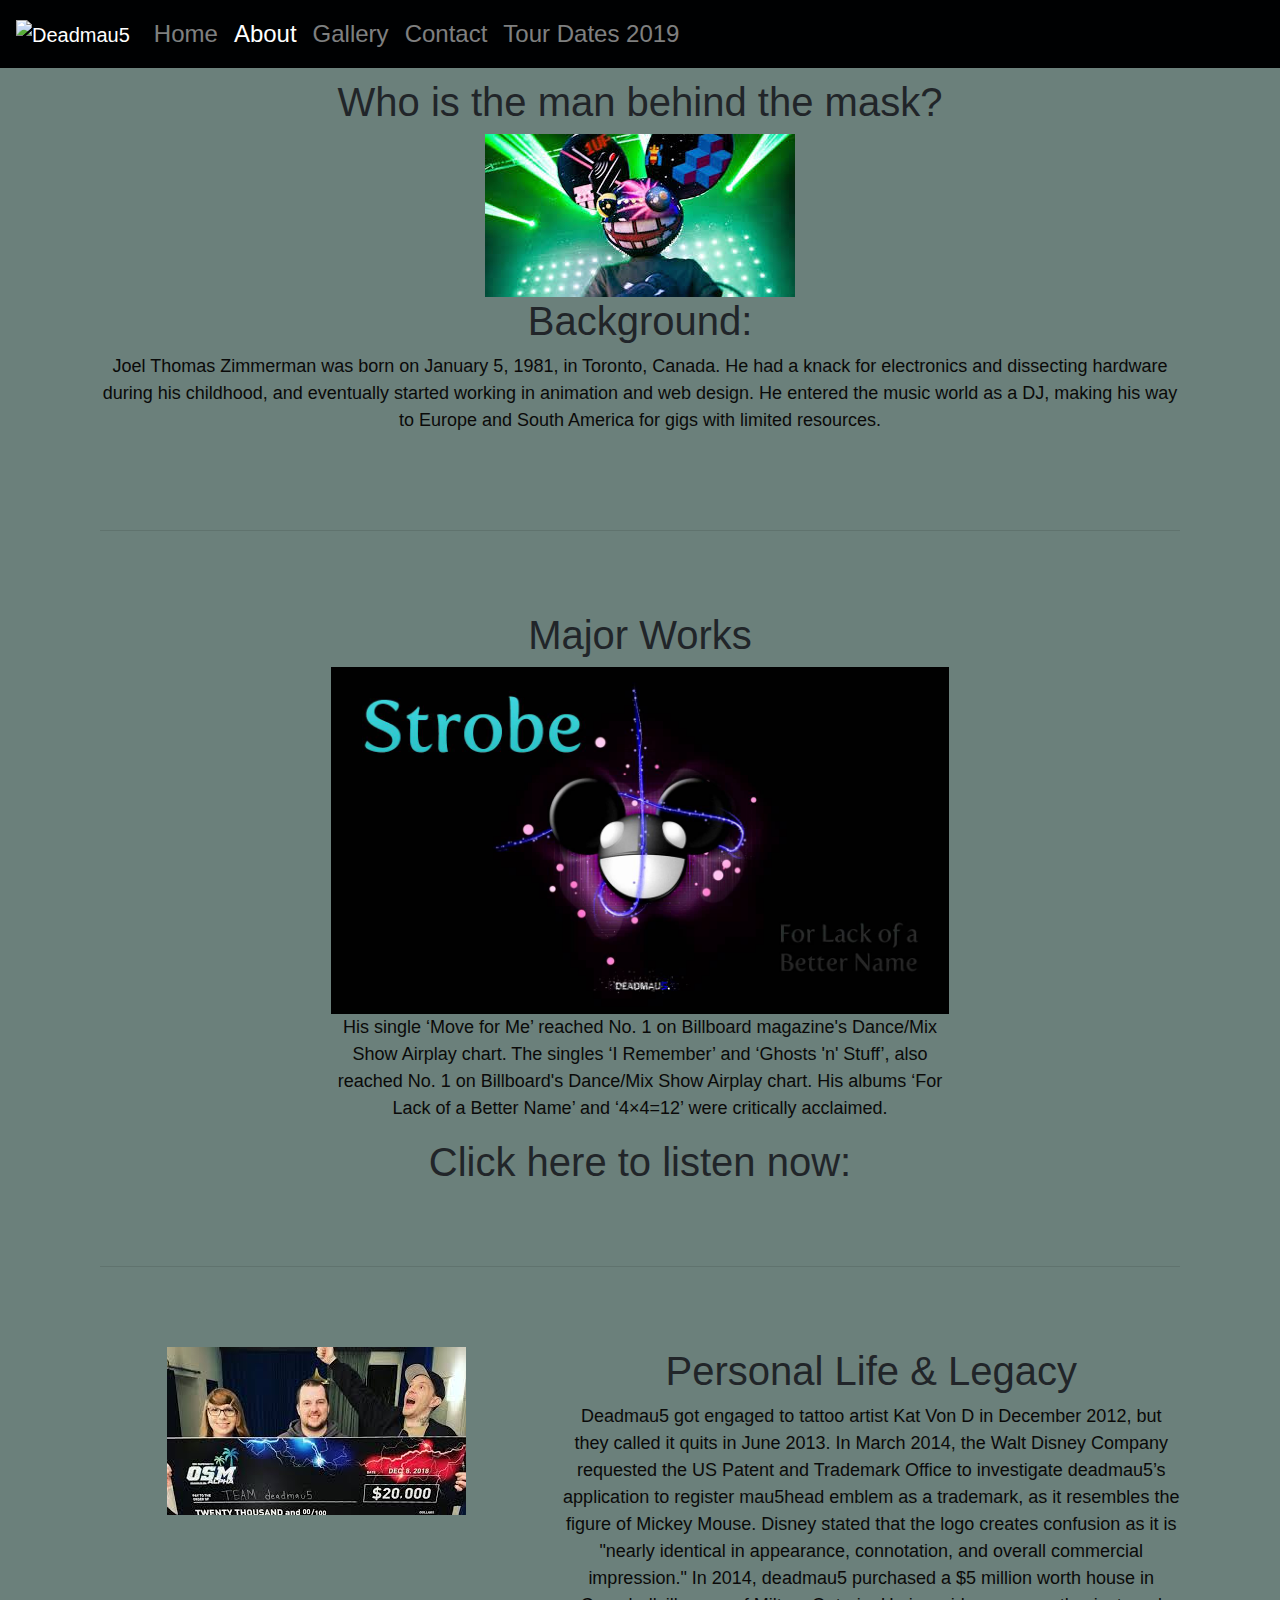
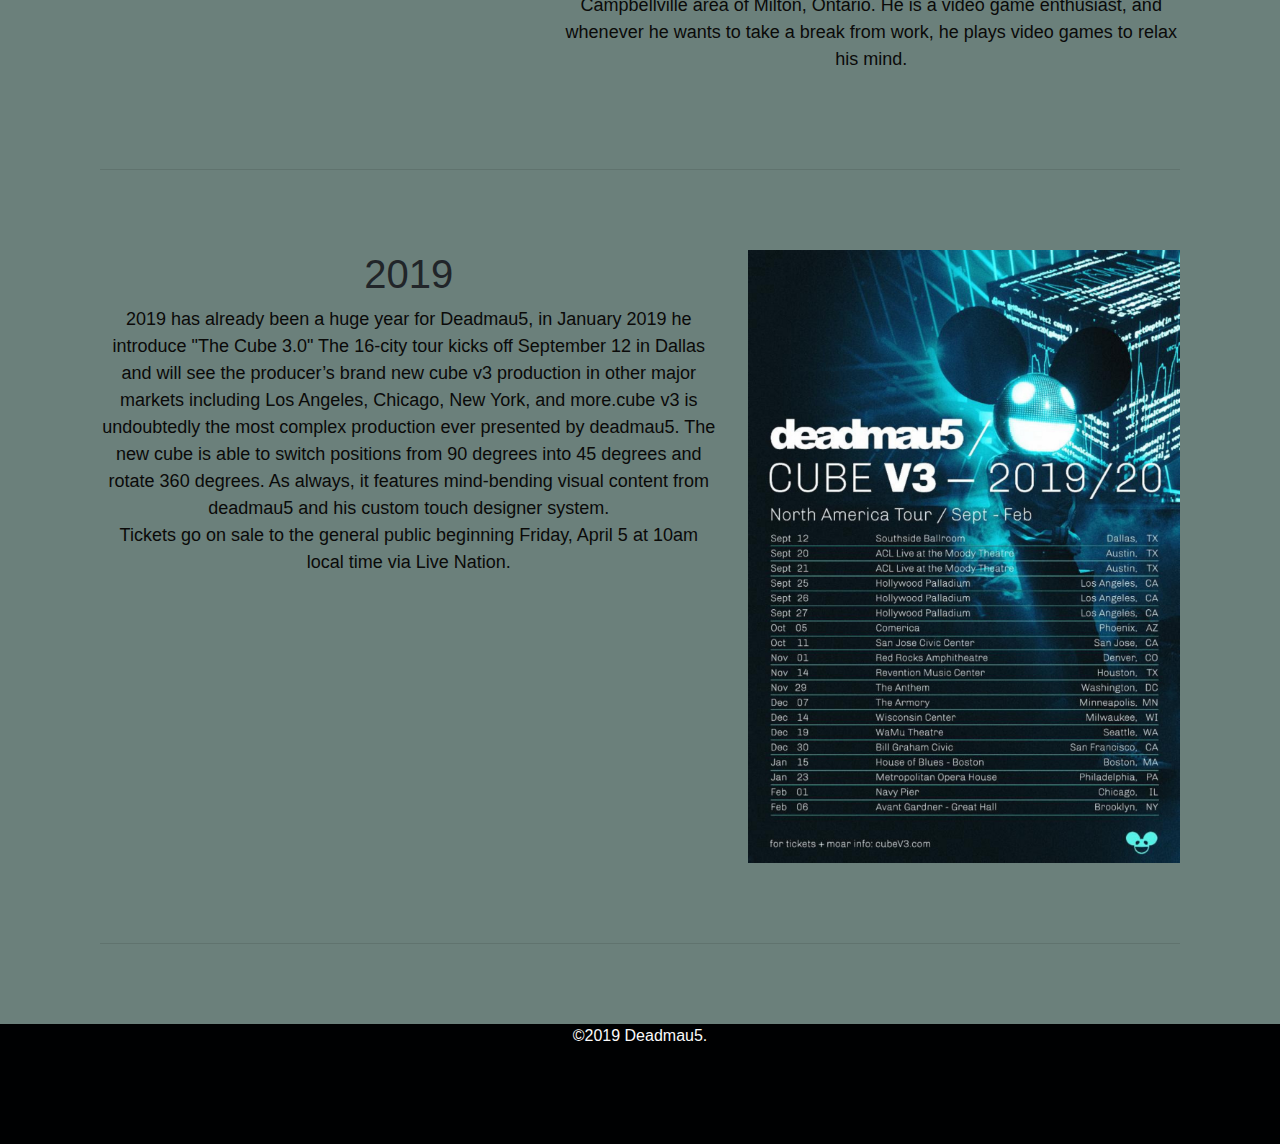
==== commit 43a01fcf: "touch ups" ====
--- a/about.html
+++ b/about.html
@@ -107,6 +107,7 @@
                 </div>
                 <center>
                     <div class="stream-links">
+                        <h1>Click here to listen now:</h1>
                         <a href="https://itunes.apple.com/us/artist/deadmau5/78011850" target="_blank"> <i class="fab fa-itunes fa-3x "></i> </a>
                         <a href="https://open.spotify.com/artist/2CIMQHirSU0MQqyYHq0eOx" target="_blank"><i class="fab fa-spotify fa-3x"></i></a>
                     </div>
--- a/assets/css/styles.css
+++ b/assets/css/styles.css
@@ -117,7 +117,16 @@
   font-family: sans-serif;
   font-size: xx-large;
 }
-
+.fab{
+  color: black;
+}
+.fab:hover{
+   transition: all 0.35s ease-in-out;
+  -moz-transition: all 0.35s ease-in-out;
+  -webkit-transition: all 0.35s ease-in-out;
+  -o-transition: all 0.35s ease-in-out;
+  color: #fafafa;
+}
 .about img {
   transition: 1s;
   margin: 0;
@@ -199,15 +208,9 @@
 /*------------------------------------------------------------------------------------------------ Gallery*/
 .gallery-header{
   font-family: sans-serif;
-}
-.album-top {
-  background-color: #2923a5;
-}
-
-.album-bottom {
-  background-color: #ec6b0b;
-  width: 100%;
-}
+  color: #6B807B;
+}
+
 
 .fan-art {
   color: #040325;
@@ -273,18 +276,18 @@
 
 .fwh-slide--bg-red-contact {
 
-  height: 100vh;
-  background-color: #040325;
-  color: #ec6b0b;
+  
+  background-color: #323E5C;
+  color:  #6B807B;
 
 }
 
 .fwh-slide {
 
-  height: 100vh;
+  
   padding: 35px;
   margin: 0;
-  background-color: #040325;
+  ;
 }
 /*------------------------------------------------------------------------------------------------ Tour*/
 .tour-dates-header{
@@ -330,7 +333,8 @@
 }
 
 .social-links li a i:hover {
-  background: #040325;
+  color: black;
+  background: #fafafa;
 }
 
 
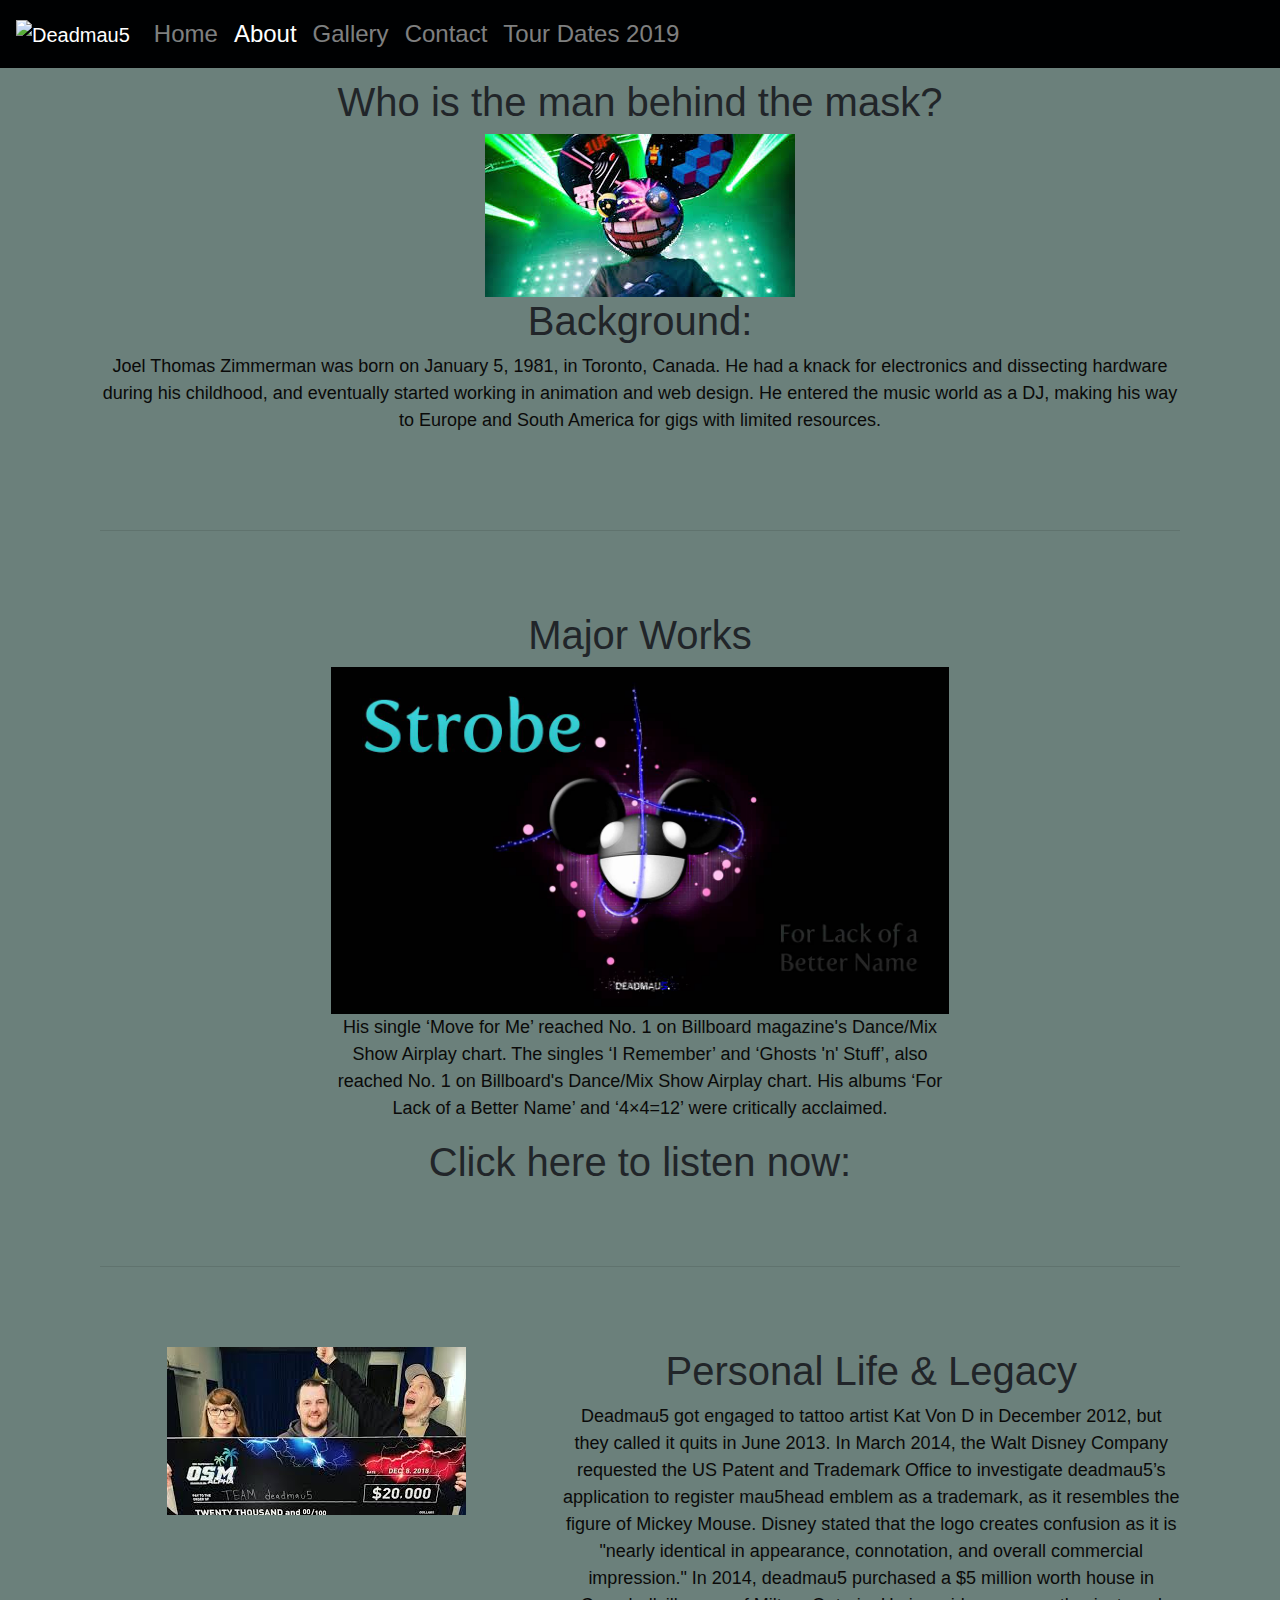
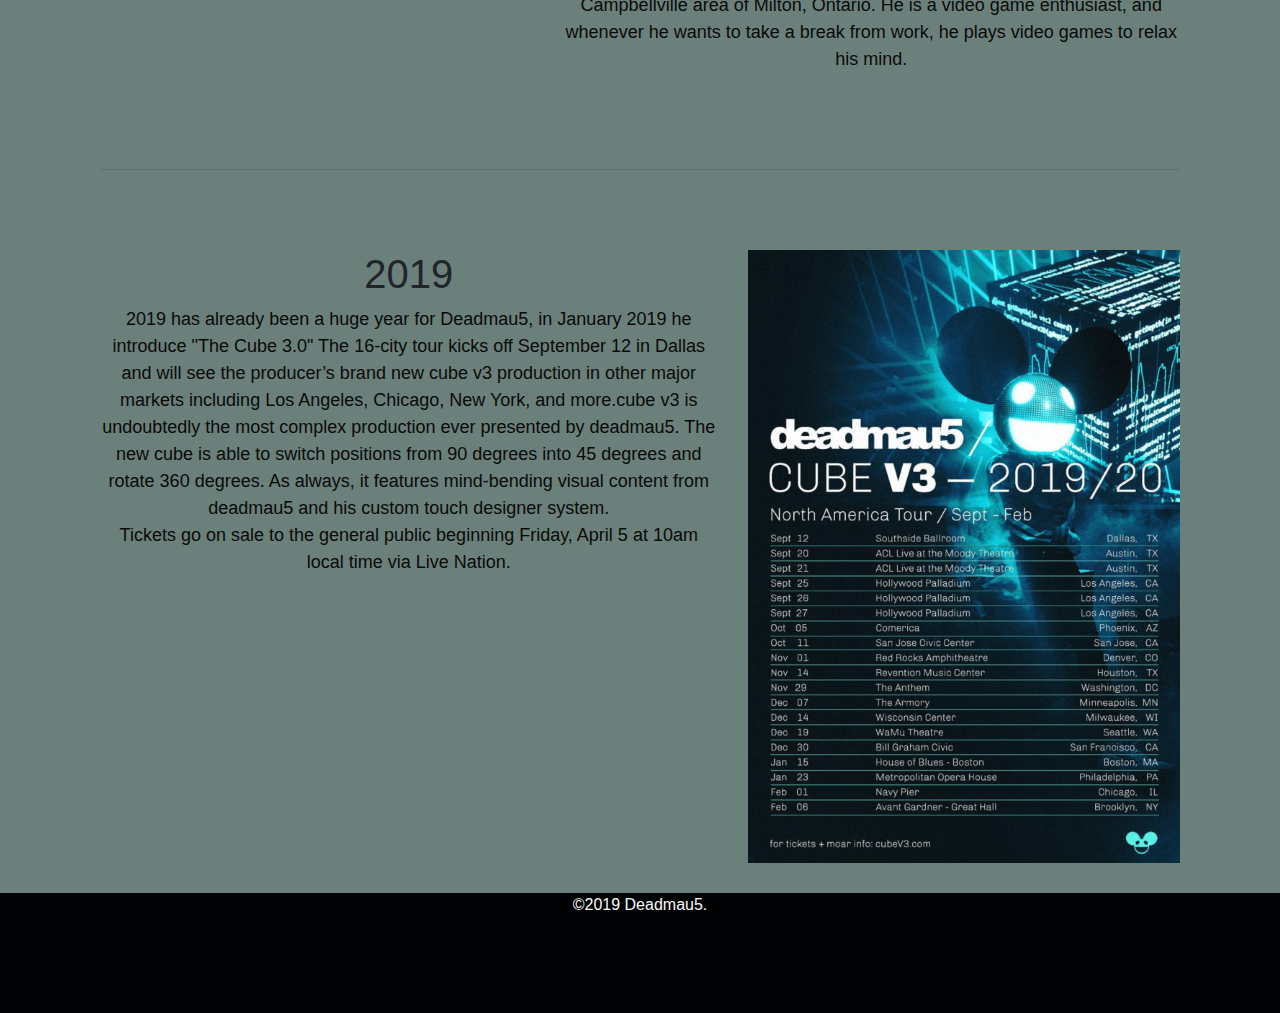
==== commit fb033f9d: "Final update" ====
--- a/about.html
+++ b/about.html
@@ -137,12 +137,12 @@
 
 
                     </div>
-                    <div class="col-md-5">
+                    <div class="col-md-5 img-about-bottom">
                          <img src="assets/images/about/tourdate.jpg" class="img-fluid" alt="Responsive image">
                     </div>
                 </div>
 
-                <hr class="featurette-divider">
+              
 
                 <!-- /END THE FEATURETTES -->
 
--- a/assets/css/styles.css
+++ b/assets/css/styles.css
@@ -1,9 +1,11 @@
 /*                                             body
 -------------------------------------------------- */
-.body{
+
+.body {
   padding: 0;
   margin: 0;
 }
+
 /*                                             nav
 -------------------------------------------------- */
 
@@ -14,22 +16,26 @@
 .nav-item {
   text-align: right;
 }
-.nav-item{
-   font-size: x-large;
-}
+
+.nav-item {
+  font-size: x-large;
+}
+
 /*                                            main
 -------------------------------------------------- */
 
 .main {
-  background-color:#323E5C;
-  
-}
-
-
-.spoify-bg-color{
+  background-color: #323E5C;
+  margin-bottom: -16px;
+}
+
+
+
+.spoify-bg-color {
   background-color: #6B807B;
-  
-}
+
+}
+
 /* CUSTOMIZE THE CAROUSEL
 -------------------------------------------------- */
 
@@ -42,6 +48,7 @@
 /* Since positioning the image, we need to help out the caption */
 
 .carousel-caption {
+  margin-top: 20px;
   bottom: 3rem;
   z-index: 10;
 }
@@ -86,6 +93,10 @@
 /*                                                                             video container
 ----------------------------------------------------------------------------------------------- */
 
+.video-container-iframe-bottom {
+  margin-bottom: 20px;
+}
+
 .video-container {
   position: relative;
   padding-bottom: 56.25%;
@@ -109,7 +120,7 @@
 /*                                                                             About
 ------------------------------------------------------------------------------------------------ */
 
-.about-h1{
+.about-h1 {
   padding-top: 10px;
 }
 
@@ -117,25 +128,21 @@
   font-family: sans-serif;
   font-size: xx-large;
 }
-.fab{
+
+.fab {
   color: black;
 }
-.fab:hover{
-   transition: all 0.35s ease-in-out;
+
+.fab:hover {
+  transition: all 0.35s ease-in-out;
   -moz-transition: all 0.35s ease-in-out;
   -webkit-transition: all 0.35s ease-in-out;
   -o-transition: all 0.35s ease-in-out;
   color: #fafafa;
 }
-.about img {
-  transition: 1s;
-  margin: 0;
-  border-color: transparent;
-}
-
-.about img:hover {
-  filter: grayscale(100%);
-  transform: scale(1.1);
+
+.img-about-bottom {
+  margin-bottom: 30px;
 }
 
 /*                                                                            MARKETING CONTENT
@@ -206,7 +213,8 @@
 
 
 /*------------------------------------------------------------------------------------------------ Gallery*/
-.gallery-header{
+
+.gallery-header {
   font-family: sans-serif;
   color: #6B807B;
 }
@@ -215,6 +223,7 @@
 .fan-art {
   color: #040325;
 }
+
 /*------------------------------------------------------------------------------------------------ Gallery 2.0*/
 
 .gallery img {
@@ -227,6 +236,7 @@
   filter: grayscale(100%);
   transform: scale(1.1);
 }
+
 /*------------------------------------------------------------------------------------------------ Main Contact form*/
 
 .contact-text {
@@ -261,6 +271,8 @@
   background-color: #4CAF50;
   color: white;
   padding: 12px 20px;
+  margin-top: 10px;
+  margin-bottom: 40px;
   border: none;
   border-radius: 4px;
   cursor: pointer;
@@ -287,18 +299,28 @@
   
   padding: 35px;
   margin: 0;
-  ;
-}
+  
+}
+@media (min-width: 768px) {
+  /* Bump up size of carousel content */
+  .fwh-slide {
+   height: 100vh;
+  }
+}
+/*------------------------------------------------------------------------------------------------ Main Contact form 2.0*/
+
 /*------------------------------------------------------------------------------------------------ Tour*/
-.tour-dates-header{
+
+.tour-dates-header {
   font-family: sans-serif;
   padding-top: 20px;
   padding-bottom: 20px;
 }
-.tour-date {
- font-family: sans-serif;
-  font-size: xx-large;
-}
+
+
+/*------------------------------------------------------------------------------------------------ Tour 2.0*/
+
+
 
 /*------------------------------------------------------------------------------------------------ footer*/
 
@@ -340,7 +362,9 @@
 
 
 /*------------------------------------------------------------------------------------------------ footer*/
-
+.container-footer{
+  margin-bottom: -16px;
+} 
 .main-text {
   color: #0a0a09;
   font-family: sans-serif;
@@ -352,4 +376,3 @@
   font-family: sans-serif;
   font-size: large;
 }
-
